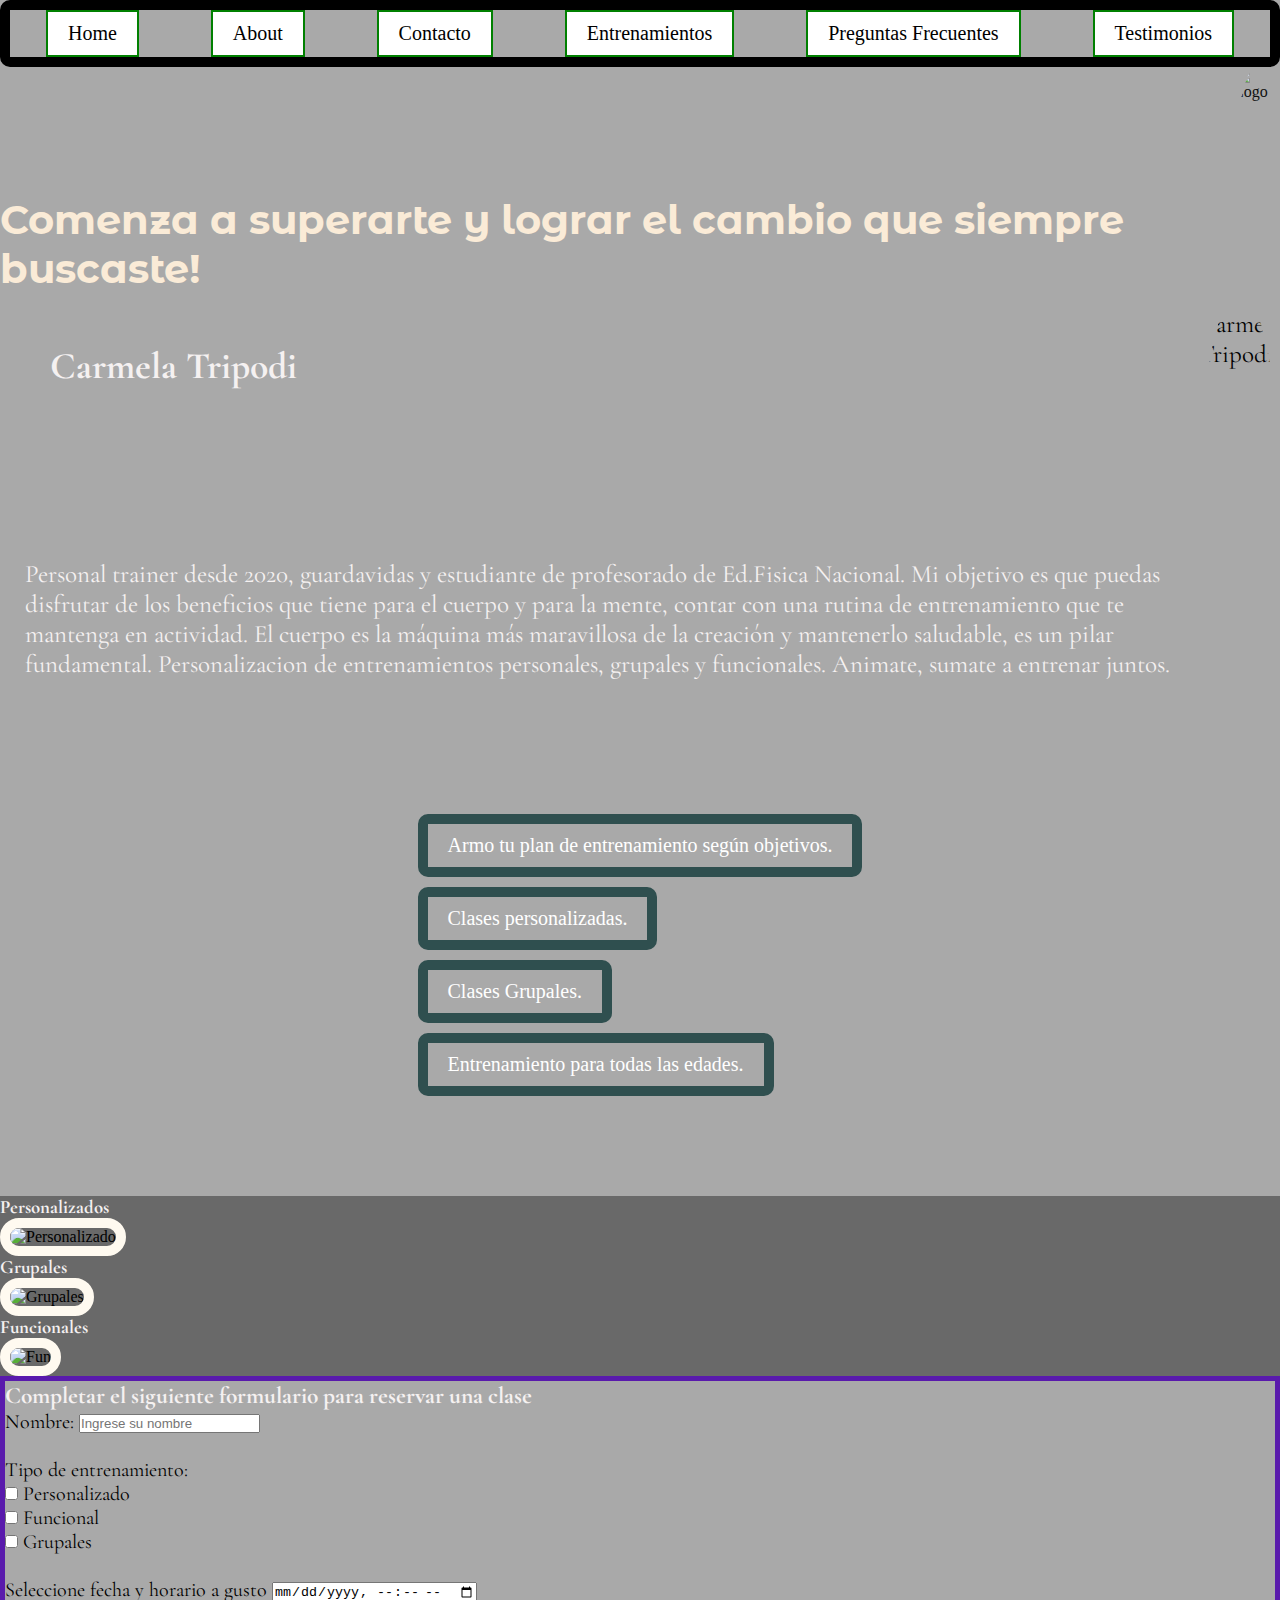
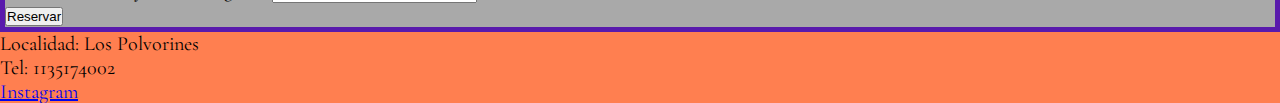
==== index.html @ 0797bf79 "Se agregan imagenes de fondo en las distintas secciones" ====
<!DOCTYPE html>
<html lang="en">
<head>
    <meta charset="UTF-8">
    <meta http-equiv="X-UA-Compatible" content="IE=edge">
    <meta name="viewport" content="width=device-width, initial-scale=1.0">
    <title>CarFitness</title>
    <link rel="stylesheet" href="Styles/style.css">
    <link rel="preconnect" href="https://fonts.googleapis.com">
    <link rel="preconnect" href="https://fonts.gstatic.com" crossorigin>
    <link href="https://fonts.googleapis.com/css2?family=Cormorant+Garamond:wght@600&family=Montserrat+Alternates:ital,wght@1,100&display=swap" rel="stylesheet">
</head>
<body>
    
    <nav class="navbar">
        <ul class ="elementosNav"> 
            <li>
                <a href="#home">Home</a>
            </li>
            <li>
                <a href="#about">About</a>

            </li>
            <li>
                <a href="#contacto">Contacto</a>
            </li>
            <li>
                <a href="#rutinas">Entrenamientos</a>
            </li>
            <li>
                <a href="#preguntas">Preguntas Frecuentes</a>
            </li>
            <li>
                <a href="#testimonios">Testimonios</a>
            </li>
        </ul>
    </nav>

    <div class="titulo">
        <h1>Comenza a superarte y lograr el cambio que siempre buscaste!</h1>
        <img src="Images/Logo.png" alt="Logo" id="logo">
    
    </div>


    <div class="hero">
        <div id="about">
            <h2>Carmela Tripodi</h2> 
        
            <p>Personal trainer desde 2020, guardavidas y estudiante de profesorado de Ed.Fisica Nacional. Mi objetivo es que puedas disfrutar de los beneficios que tiene para el cuerpo y para la mente, contar 
                con una rutina de entrenamiento que te mantenga en actividad. El cuerpo es la máquina más maravillosa de la creación y
                mantenerlo saludable, es un pilar fundamental. Personalizacion de entrenamientos personales, grupales y funcionales.
                Animate, sumate a entrenar juntos.</p>
        </div>
        <img id="perfil" src="Images/About.png" alt="Carmela Tripodi">
        
    </div>
    
    <div id="propuestas"> 

        <ul class="propuesta">
            <li>
                <a class="propuesta" href="#">Armo tu plan de entrenamiento según objetivos.</a>
            </li> 
            <li>
                <a class="propuesta" href="#">Clases personalizadas.</a>
            </li>
            <li>
                <a class="propuesta"href="#">Clases Grupales.</a>
            </li>
            <li>
                <a class="propuesta" href="#">Entrenamiento para todas las edades.</a>
            </li>
        </ul>

     </div>


    <div id="rutinas">
        

        <div class="entrenamientos personalizado">
            <h3>Personalizados</h3>
            <img  class="foto" src="Images/Personalizado.png" alt="Personalizado">
        </div>

        <div class="entrenamientos grupal">
             <h3>Grupales</h3>
             <img class="foto" src="Images/Grupales.png" alt="Grupales">
        </div>

        <div class="entrenamientos funcional">
            <h3>Funcionales</h3>
            <img class="foto" src="Images/Funcional.png" alt="Fun">
        </div>
    </div>
    
    <div id=formulario>
        <h3>Completar el siguiente formulario para reservar una clase</h3>
        
        <form>
        
            <label>Nombre:</label>
            <input type="text" placeholder="Ingrese su nombre">
            <br>
            <br>
        
            <label>Tipo de entrenamiento:</label>
            <br>
            <input type="checkbox">
            <label>Personalizado</label>
            <br>
            <input type="checkbox">
            <label>Funcional</label>
            <br>    
            <input type="checkbox">
            <label>Grupales</label>
            <br>
            <br>
        
            <label>Seleccione fecha y horario a gusto</label>
            <input type="datetime-local" name="Fecha">
            <br>
            <button>Reservar</button>
    
        </form>
    
    </div>
    
    <footer>
        
        <div id="contacto">
            <p>Localidad: Los Polvorines</p>
            <p>Tel: 1135174002</p>
            <a href="https://www.instagram.com/cartripodi.fit/" target="blank">Instagram</a>
        </div>

    </footer>

</body>
</html>
---- Styles/style.css ----
/*
font-family: 'Cormorant Garamond', serif; Para Contenido.
font-family: 'Montserrat Alternates', sans-seri; Para Titulos.
*/

* {
    margin: 0;
    padding: 0;
}


body{
    background-color: darkgray;
}

.titulo{
    display: flex;
    flex-direction: row;
    justify-content: space-around;
    background-image: url("../Images/Fondo6.jpg");
    background-position: center;
    background-size: cover;
}

.titulo h1{
    font-family: 'Montserrat Alternates', sans-seri;
    font-size: 40px;
    padding-top: 10%;
    color: antiquewhite;
}
#logo{
    border-radius: 100%;
    opacity: 0.9;
}
h1{
    color: indigo;
    font-family: 'Montserrat Alternates', sans-seri; 
    
}

h2{
    color: rgb(245, 241, 241);
    font-family: 'Cormorant Garamond', serif;
    
}

h3{
    color: rgb(245, 241, 241);
    font-family: 'Cormorant Garamond', serif;
}

li{
    list-style: none;
}

li a{
    text-decoration: none;
    font-size: 20px;
}


.hero{
    display: flex;
    flex-direction: row;
    justify-content: space-around;
    background-image: url("../Images/Fondo2.jpg");
    background-position: center;
    background-size: cover;
    font-family: 'Cormorant Garamond', serif;
    font-size: 25px;
}

#about h2{
    color: rgb(245, 241, 241);
    font-family: 'Cormorant Garamond', serif;
    border: 0px;
    margin:50px;
}

#about p{
    color: rgb(245, 241, 241);
    font-family: 'Cormorant Garamond', serif;
    margin: 25px;
    padding-top:10% ;
}

#perfil{
    border-radius: 50%;
}

#propuestas{
    padding-top: 100px;
    padding-bottom: 100px;
    display:flex;
    flex-direction: column;
    align-items: center;
    background-image: url("../Images/Sogas1.jpg");
    background-position: center;
    background-size: cover;
   
}

a.propuesta:link, a.propuesta:visited{
    color: white;
    border: 10px solid darkslategrey;
    border-radius: 10px;
    margin-top: 10px;
    padding: 10px 20px;
    text-align: center;
    text-decoration: none;
    display: inline-block;
    cursor:pointer
}

a.propuesta:hover, a.propuesta:active{
    background-color: rgba(0, 0, 0, 0.459);
    color: white;
    cursor:pointer
}

#rutinas{
    background-color: dimgrey;
}

.foto{
    border:10px solid floralwhite ;
    border-radius: 50px;
}

#formulario{
    font-family: 'Cormorant Garamond', serif;
    font-size: 20px;
    border: 5px solid rgb(89, 26, 172);
    border-radius: 0%;
}

footer{
    font-family: 'Cormorant Garamond', serif;
    font-size: 20px;
    background-color: coral;
}

.navbar{
    border: 10px solid black;
    border-radius: 10px
}

.elementosNav{
    display: flex;
    justify-content: space-around;
}

.elementosNav a:link, a:visited{
    background-color: white;
    color: black;
    border: 2px solid green;
    padding: 10px 20px;
    text-align: center;
    text-decoration: none;
    display: inline-block;
    cursor:pointer
}

.elementosNav a:hover, a:active{
    background-color: green;
    color: white;
    cursor:pointer
}

input[type=text]:focus{
    background-color: lightblue;
}
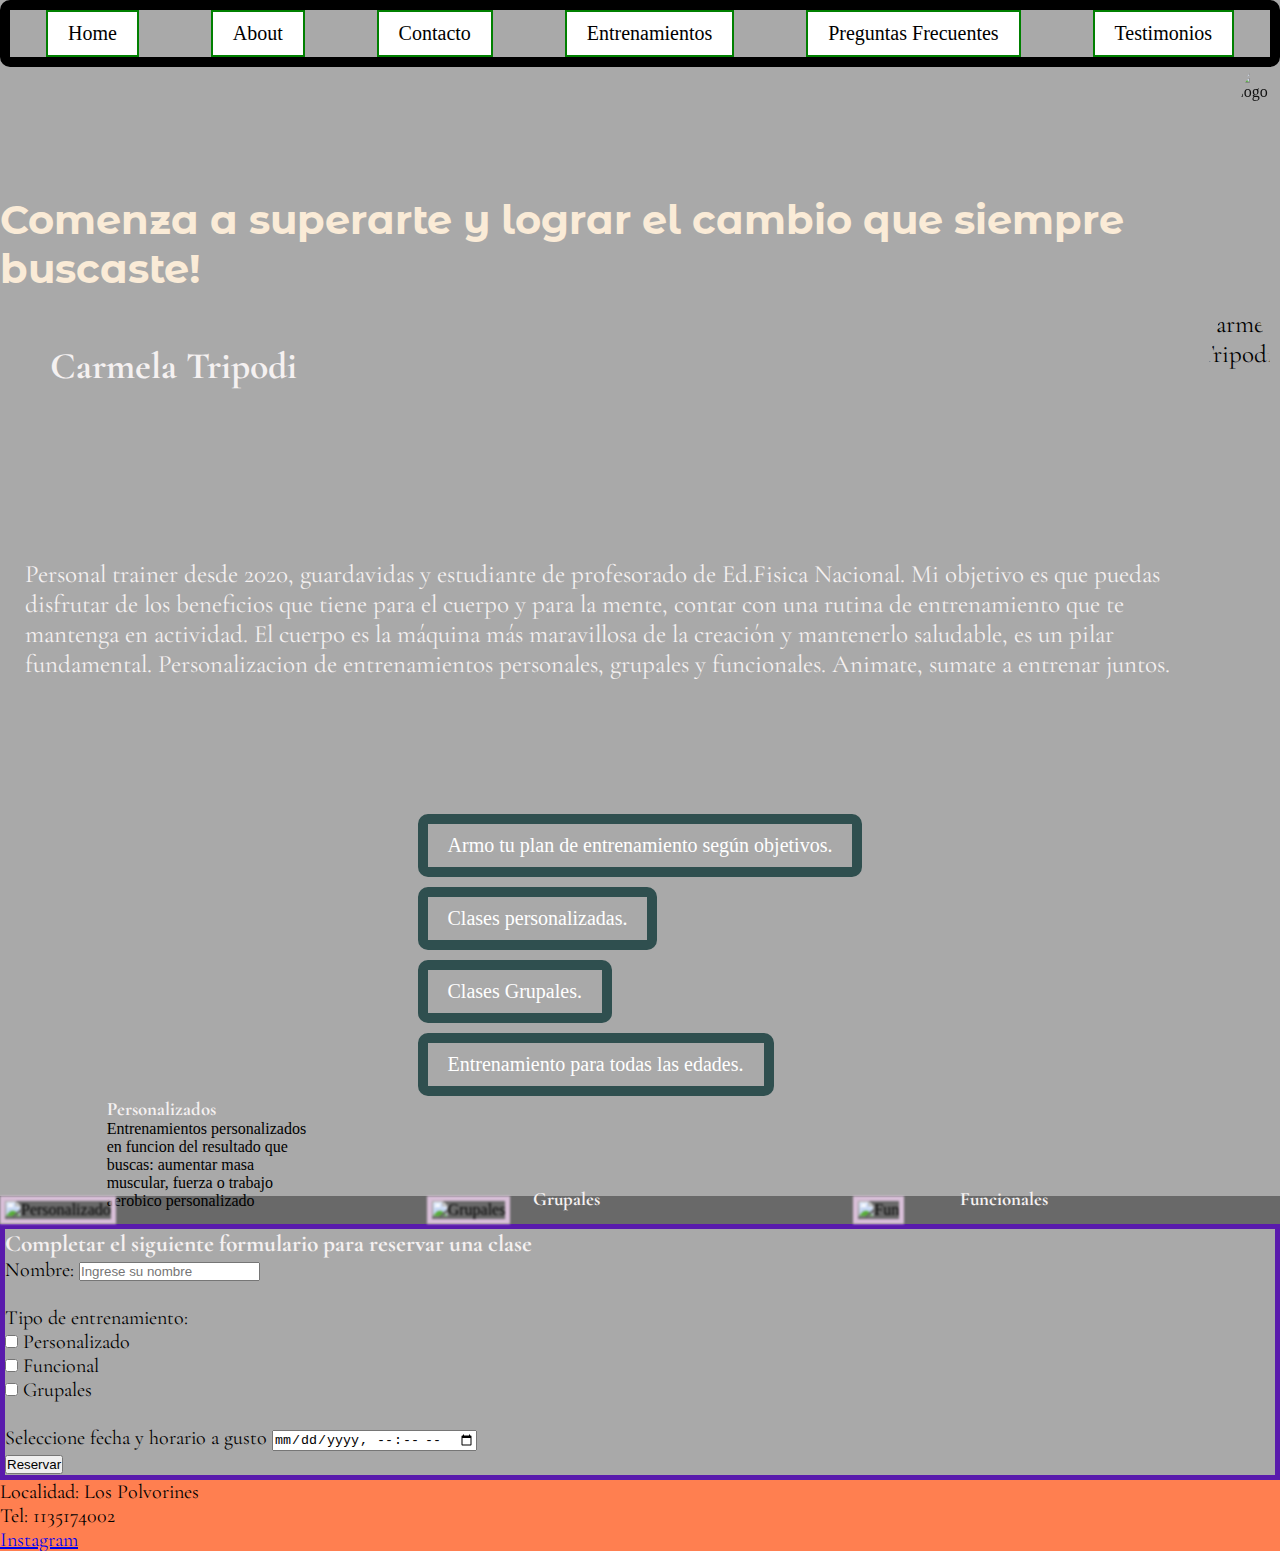
==== commit 8e3fbfc4: "Se modifican las imagenes de rutinas para poder colocar imagenes sobre el mismo" ====
--- a/index.html
+++ b/index.html
@@ -77,21 +77,31 @@
 
 
     <div id="rutinas">
-        
+        <div class="padre-rutinas">
 
-        <div class="entrenamientos personalizado">
-            <h3>Personalizados</h3>
-            <img  class="foto" src="Images/Personalizado.png" alt="Personalizado">
-        </div>
+            <div class="rutina-hija">
+                <div class="contenido">
+                    <h3>Personalizados</h3>
+                    <p>Entrenamientos personalizados en funcion del resultado que buscas: aumentar masa muscular,
+                    fuerza o trabajo aerobico personalizado</p>
+                </div> 
+                <img src="Images/Personalizado.png" alt="Personalizado">
+            </div>
+            
+            <div class="rutina-hija">
+                <div class="contenido">
+                    <h3>Grupales</h3>
+                </div>
+                    <img src="Images/Grupales.png" alt="Grupales">
+            </div>
+            
+            <div class="rutina-hija">
+                <div class="contenido">
+                    <h3>Funcionales</h3>
+                </div>
+                <img src="Images/Funcional.png" alt="Fun">
+            </div>
 
-        <div class="entrenamientos grupal">
-             <h3>Grupales</h3>
-             <img class="foto" src="Images/Grupales.png" alt="Grupales">
-        </div>
-
-        <div class="entrenamientos funcional">
-            <h3>Funcionales</h3>
-            <img class="foto" src="Images/Funcional.png" alt="Fun">
         </div>
     </div>
     
--- a/Styles/style.css
+++ b/Styles/style.css
@@ -120,6 +120,39 @@
 
 #rutinas{
     background-color: dimgrey;
+    padding: 0%;
+   
+}
+
+.padre-rutinas{
+    display: flex;
+    flex-direction: row;
+    justify-content: flex-start;
+    width: 100%;
+}
+
+.rutina-hija{
+    align-items: center;
+    position: relative;
+    margin-left: 0%;
+    margin-right: 0%;
+    width: 35%;
+  
+}
+
+
+.rutina-hija img{
+    border: 5px solid thistle;
+    width: 100%;
+    height: 100%;
+    filter: blur(1px);    
+}
+
+.rutina-hija .contenido{
+    position: absolute;
+    bottom:50%;
+    left: 25%;
+    right: 25%;
 }
 
 .foto{
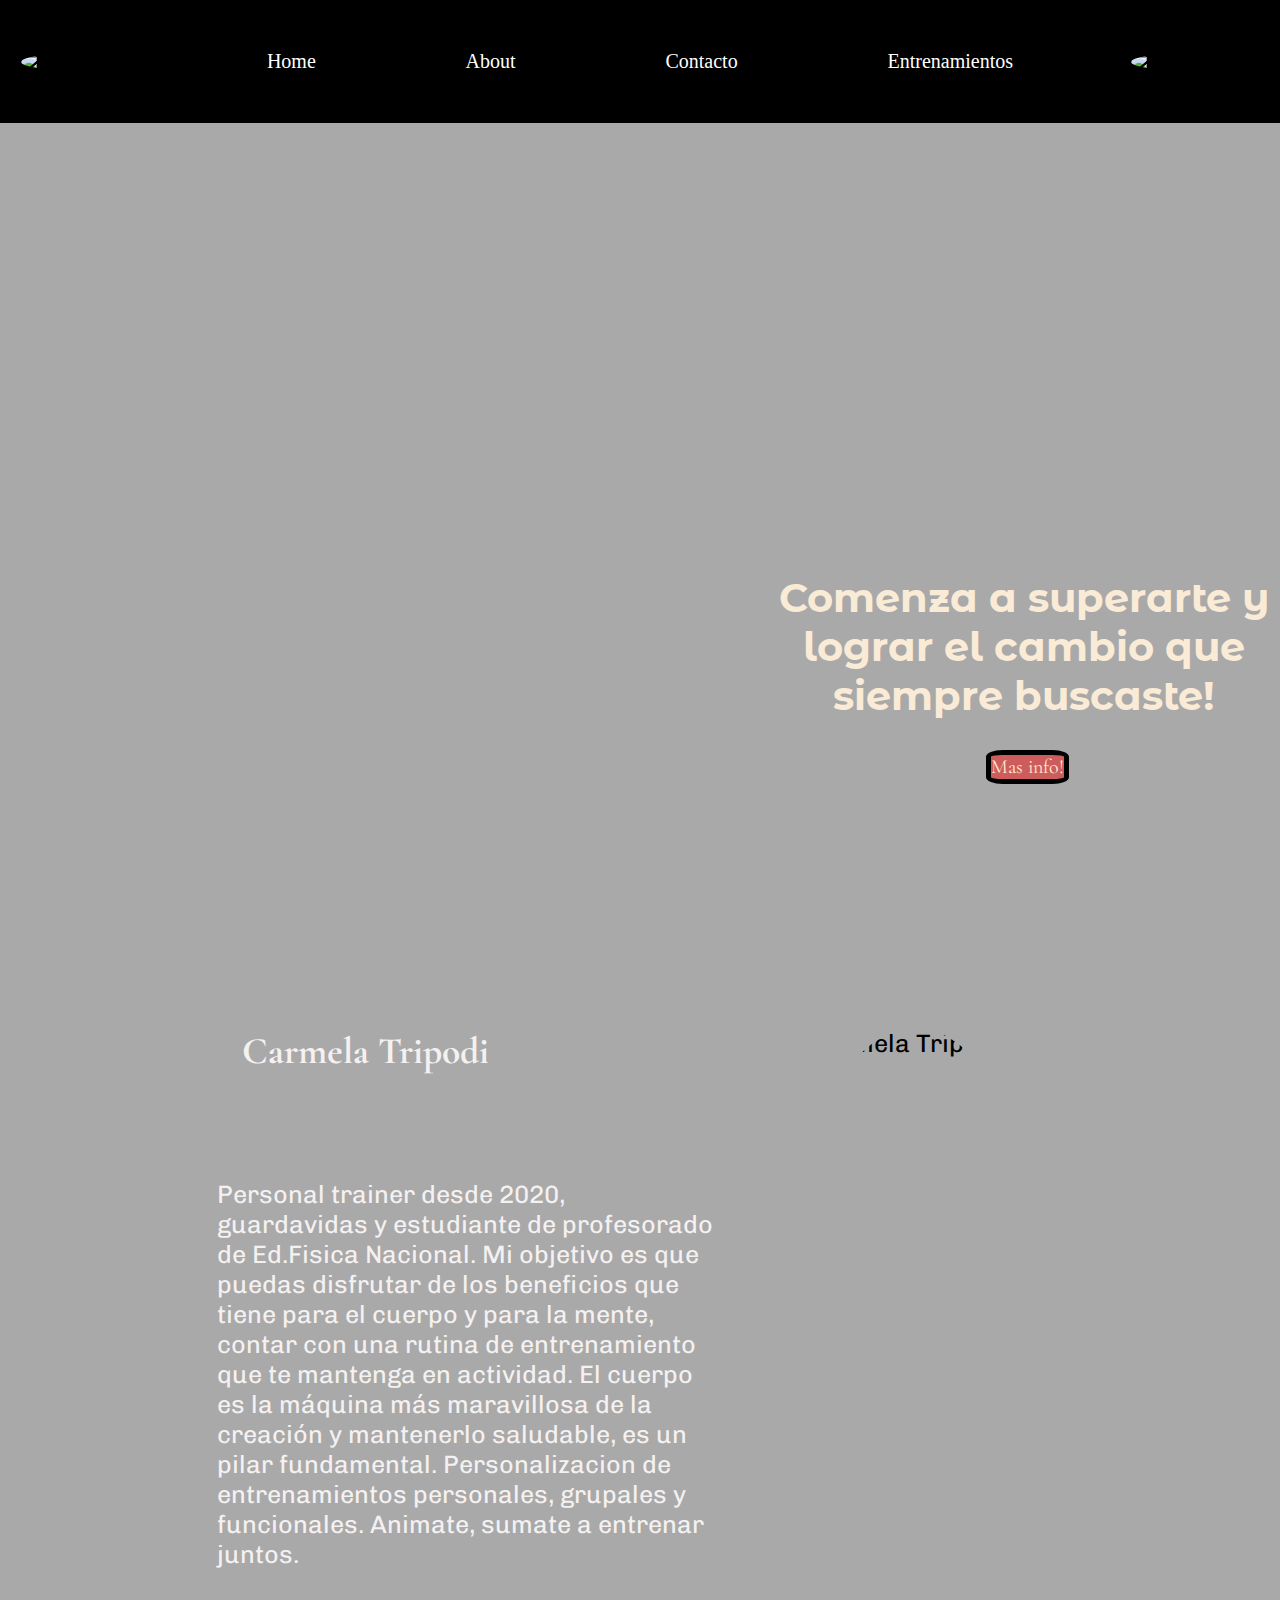
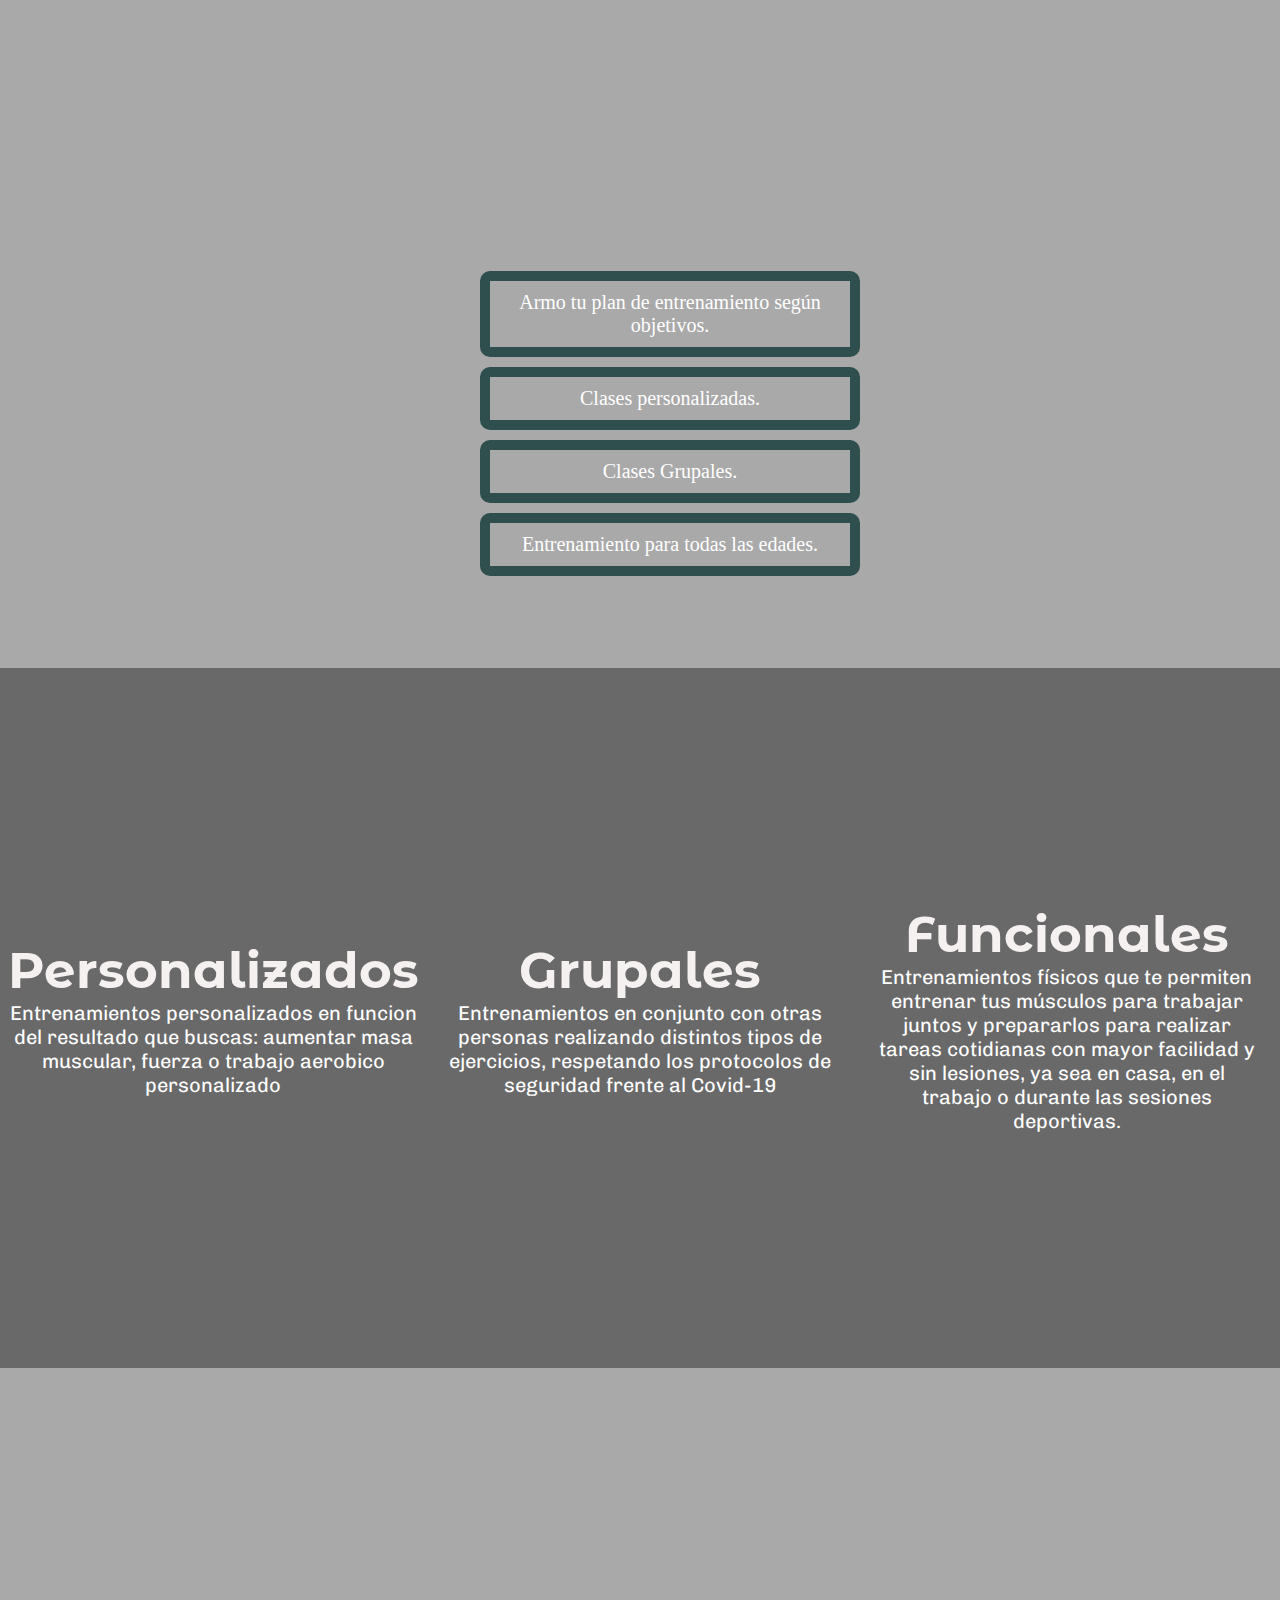
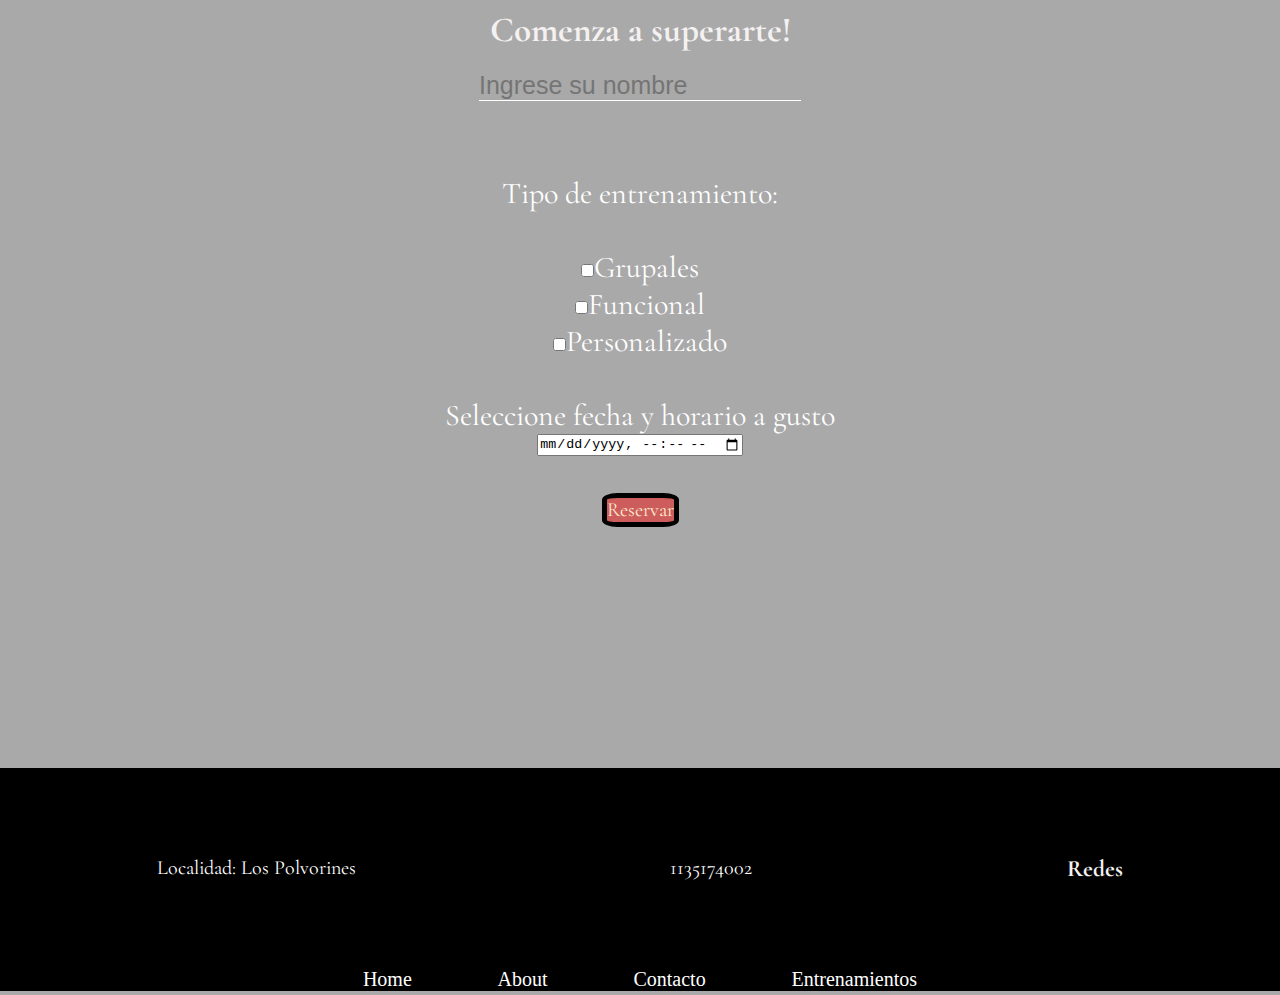
==== commit 972ca5f5: "Se modifican las imagenes de fondo de varias secciones y la navbar agregando tambien las media quary" ====
--- a/index.html
+++ b/index.html
@@ -9,37 +9,44 @@
     <link rel="preconnect" href="https://fonts.googleapis.com">
     <link rel="preconnect" href="https://fonts.gstatic.com" crossorigin>
     <link href="https://fonts.googleapis.com/css2?family=Cormorant+Garamond:wght@600&family=Montserrat+Alternates:ital,wght@1,100&display=swap" rel="stylesheet">
+    <link rel="stylesheet" href="https://cdnjs.cloudflare.com/ajax/libs/font-awesome/5.15.3/css/all.min.css" integrity="sha512-iBBXm8fW90+nuLcSKlbmrPcLa0OT92xO1BIsZ+ywDWZCvqsWgccV3gFoRBv0z+8dLJgyAHIhR35VZc2oM/gI1w==" crossorigin="anonymous" referrerpolicy="no-referrer" />
+    <link rel="preconnect" href="https://fonts.googleapis.com">
+    <link rel="preconnect" href="https://fonts.gstatic.com" crossorigin>
+    <link href="https://fonts.googleapis.com/css2?family=Chivo&display=swap" rel="stylesheet">
 </head>
 <body>
-    
-    <nav class="navbar">
-        <ul class ="elementosNav"> 
-            <li>
-                <a href="#home">Home</a>
-            </li>
-            <li>
-                <a href="#about">About</a>
-
-            </li>
-            <li>
-                <a href="#contacto">Contacto</a>
-            </li>
-            <li>
-                <a href="#rutinas">Entrenamientos</a>
-            </li>
-            <li>
-                <a href="#preguntas">Preguntas Frecuentes</a>
-            </li>
-            <li>
-                <a href="#testimonios">Testimonios</a>
-            </li>
-        </ul>
-    </nav>
-
     <div class="titulo">
-        <h1>Comenza a superarte y lograr el cambio que siempre buscaste!</h1>
-        <img src="Images/Logo.png" alt="Logo" id="logo">
-    
+        <div class="logo">
+            <nav class="navbar">
+                <img id="logo1" src="Images/Logo1.png" alt="Logo">
+                <ul class ="elementosNav"> 
+                    <li>
+                        <a href="#home">Home</a>
+                    </li>
+                    <li>
+                        <a href="#about">About</a>
+                    </li>
+                    <li>
+                        <a href="#contacto">Contacto</a>
+                    </li>
+                    <li>
+                        <a href="#rutinas">Entrenamientos</a>
+                    </li>
+                    
+                </ul>
+                <img id="logo2" src="Images/Logo1.png" alt="Logo">
+            </nav>
+        </div>
+        
+        <div class="tituloPrincipal">
+             <div id="titulo">
+                 <h1>Comenza a superarte y lograr el cambio que siempre buscaste!</h1>
+            </div>
+                
+            <div id="botonInfo">
+                <button>Mas info!</button>
+            </div>   
+        </div>   
     </div>
 
 
@@ -56,80 +63,85 @@
         
     </div>
     
-    <div id="propuestas"> 
+    <div id="contenedor_propuestas"> 
+        <div id="propuestas"></div>
 
-        <ul class="propuesta">
-            <li>
-                <a class="propuesta" href="#">Armo tu plan de entrenamiento según objetivos.</a>
-            </li> 
-            <li>
-                <a class="propuesta" href="#">Clases personalizadas.</a>
-            </li>
-            <li>
-                <a class="propuesta"href="#">Clases Grupales.</a>
-            </li>
-            <li>
+            <ul class="propuesta">
+                <li>
+                    <a class="propuesta" href="#">Armo tu plan de entrenamiento según objetivos.</a>
+                </li> 
+                <li>
+                    <a class="propuesta" href="#">Clases personalizadas.</a>
+                </li>
+                <li>
+                    <a class="propuesta"href="#">Clases Grupales.</a>
+                </li>
+                <li>
                 <a class="propuesta" href="#">Entrenamiento para todas las edades.</a>
             </li>
         </ul>
-
+        
      </div>
 
 
     <div id="rutinas">
-        <div class="padre-rutinas">
+       
+            <div class="rutina-hija">
+                <div id="fondoPersonalizado"></div>
 
-            <div class="rutina-hija">
                 <div class="contenido">
+                    <i class="fas fa-dumbbell"></i>
                     <h3>Personalizados</h3>
                     <p>Entrenamientos personalizados en funcion del resultado que buscas: aumentar masa muscular,
                     fuerza o trabajo aerobico personalizado</p>
                 </div> 
-                <img src="Images/Personalizado.png" alt="Personalizado">
+                
             </div>
             
             <div class="rutina-hija">
+                <div id="fondoGrupal"></div>
+
                 <div class="contenido">
+                    <i class="fas fa-user-friends"></i>
                     <h3>Grupales</h3>
+                    <p>Entrenamientos en conjunto con otras personas realizando distintos tipos de ejercicios, respetando los protocolos de seguridad frente al Covid-19</p>
                 </div>
-                    <img src="Images/Grupales.png" alt="Grupales">
+                
             </div>
             
             <div class="rutina-hija">
+                <div id="fondoFuncional"></div>
+
                 <div class="contenido">
+                    <i class="fas fa-running"></i>
                     <h3>Funcionales</h3>
+                    <p>Entrenamientos físicos que te permiten entrenar tus músculos para trabajar juntos y prepararlos para realizar tareas cotidianas con mayor facilidad y sin lesiones, ya sea en casa, en el trabajo o durante las sesiones deportivas.</p>
                 </div>
-                <img src="Images/Funcional.png" alt="Fun">
+                
             </div>
 
-        </div>
+        
     </div>
     
     <div id=formulario>
-        <h3>Completar el siguiente formulario para reservar una clase</h3>
-        
+        <div id="fondo_formulario"></div>
         <form>
-        
-            <label>Nombre:</label>
+            <h3>Comenza a superarte!</h3>
             <input type="text" placeholder="Ingrese su nombre">
             <br>
             <br>
-        
             <label>Tipo de entrenamiento:</label>
             <br>
-            <input type="checkbox">
-            <label>Personalizado</label>
+            <div class="checkBox">
+                <li><input type="checkbox"><label>Grupales</label></li>
+                <li><input type="checkbox"><label>Funcional</label></li>    
+                <li><input type="checkbox"><label>Personalizado</label></li>
+            </div>
             <br>
-            <input type="checkbox">
-            <label>Funcional</label>
-            <br>    
-            <input type="checkbox">
-            <label>Grupales</label>
-            <br>
-            <br>
-        
-            <label>Seleccione fecha y horario a gusto</label>
-            <input type="datetime-local" name="Fecha">
+            <div class="calendario">
+                <label>Seleccione fecha y horario a gusto</label>
+                <input type="datetime-local" name="Fecha">
+            </div>
             <br>
             <button>Reservar</button>
     
@@ -141,11 +153,38 @@
         
         <div id="contacto">
             <p>Localidad: Los Polvorines</p>
-            <p>Tel: 1135174002</p>
-            <a href="https://www.instagram.com/cartripodi.fit/" target="blank">Instagram</a>
+            <div class="whatsapp">
+                <i class="fab fa-whatsapp"></i>
+                <p>1135174002</p>
+            </div>
+            <div class="redes">
+                <h3>Redes</h3>
+                <a href="https://www.instagram.com/cartripodi.fit/" target="blank"><i class="fab fa-instagram"></i></a>
+            </div>
         </div>
 
     </footer>
 
+    <div class="logo2">
+        <nav class="navbarbottom">
+            <i class="fas fa-dumbbell"></i>
+            <ul class ="elementosNavBottom"> 
+                <li>
+                    <a href="#home">Home</a>
+                </li>
+                <li>
+                    <a href="#about">About</a>
+                </li>
+                <li>
+                    <a href="#contacto">Contacto</a>
+                </li>
+                <li>
+                    <a href="#rutinas">Entrenamientos</a>
+                </li>
+               
+            </ul>
+            <i class="fas fa-dumbbell"></i>
+        </nav>
+    </div>
 </body>
 </html>--- a/Styles/style.css
+++ b/Styles/style.css
@@ -1,6 +1,7 @@
 /*
 font-family: 'Cormorant Garamond', serif; Para Contenido.
 font-family: 'Montserrat Alternates', sans-seri; Para Titulos.
+font-family: 'Chivo', sans-serif;
 */
 
 * {
@@ -15,28 +16,72 @@
 
 .titulo{
     display: flex;
-    flex-direction: row;
-    justify-content: space-around;
-    background-image: url("../Images/Fondo6.jpg");
-    background-position: center;
-    background-size: cover;
-}
-
-.titulo h1{
+    flex-direction: column;
+    align-content: space-around;
+    background-image: url("../Images/Fuerza2.png");
+    background-position: center;
+    background-size: cover;
+    padding: 0;
+    width: 100%;
+}
+
+.tituloPrincipal{
+    width: 100%;
+    display: flex;
+    flex-direction: column;
+    align-items:flex-end;
+    margin-bottom: 100px;
+}
+
+
+#titulo{
+    margin-bottom:30px;
+    text-align: end;
     font-family: 'Montserrat Alternates', sans-seri;
-    font-size: 40px;
-    padding-top: 10%;
+    font-size: 20px;
+    text-align: center;
     color: antiquewhite;
-}
-#logo{
+    width: 40%;
+}
+
+#botonInfo{
+    width: 23%;
+    margin-bottom: 30px;
+}
+
+#botonInfo button{
+    font-family: 'Cormorant Garamond', serif;
+    font-size: 20px;
+    background-color: indianred;
+    color: blanchedalmond;
+    border: 5px solid black;
+    border-radius: 20%;
+}
+#botonInfo button:hover{
+    transition:0.4s ;
+    background-color: grey;
+    border-color: indianred;
+    color:honeydew;
+}
+#logo1{
+    width: 10%;
     border-radius: 100%;
-    opacity: 0.9;
-}
-h1{
-    color: indigo;
-    font-family: 'Montserrat Alternates', sans-seri; 
-    
-}
+}
+
+#logo2{
+    width: 10%;
+    border-radius: 100%;
+}
+.logo{
+    display: flex;
+    flex-direction: row;
+    justify-content: center;
+    width: 100%;
+    background-color: black;
+    margin-bottom: 450px;
+    
+}
+
 
 h2{
     color: rgb(245, 241, 241);
@@ -55,7 +100,9 @@
 
 li a{
     text-decoration: none;
+    color:white;
     font-size: 20px;
+    padding: 5px;
 }
 
 
@@ -63,10 +110,11 @@
     display: flex;
     flex-direction: row;
     justify-content: space-around;
-    background-image: url("../Images/Fondo2.jpg");
-    background-position: center;
-    background-size: cover;
-    font-family: 'Cormorant Garamond', serif;
+    padding: 5% 15%;
+    background-image: url("../Images/FondoHero3.jpg");
+    background-position: center;
+    background-size: cover;
+    font-family: 'Chivo', sans-serif;
     font-size: 25px;
 }
 
@@ -77,29 +125,76 @@
     margin:50px;
 }
 
+#about h2:hover{
+    transition: 2s;
+    transition-timing-function: ease-out;
+    transform: scale(1.3);
+}
+
 #about p{
     color: rgb(245, 241, 241);
-    font-family: 'Cormorant Garamond', serif;
+    font-family: 'Chivo', sans-serif;
     margin: 25px;
     padding-top:10% ;
-}
+    height: 500px;
+    width: 500px;
+}
+
+#about p:hover{
+    transition: 2s;
+    transition-timing-function: ease-out;
+    transform: scale(1.1);
+}
+
 
 #perfil{
+    width: 500px;
+    height: 500px;
+    margin:50px; 
     border-radius: 50%;
 }
 
+#perfil:hover{
+    transition:2s;
+    transition-timing-function: ease-out;
+    transform: scale(1.1);
+    -webkit-box-shadow: 0px 9px 37px 23px #000000; 
+    box-shadow: 0px 9px 37px 23px #000000;
+}
+
+#contenedor_propuestas{
+    height:500px;
+    display:flex;
+    flex-direction: column;
+    justify-content: center;
+    align-items: center;
+    position: relative;
+}
+
 #propuestas{
-    padding-top: 100px;
-    padding-bottom: 100px;
-    display:flex;
-    flex-direction: column;
-    align-items: center;
     background-image: url("../Images/Sogas1.jpg");
     background-position: center;
     background-size: cover;
-   
-}
-
+    filter: blur(2px);
+    width: 100%;
+    height: 100%;
+    position: absolute;
+    z-index: -1;
+}
+
+
+.propuesta{
+    width: 100%;
+    display: flex;
+    flex-direction: column;
+    justify-content: center;
+    align-items: center;
+}
+
+.propuesta li{
+    width: 25%;
+    border-radius: 10px solid darkslategrey;
+}
 a.propuesta:link, a.propuesta:visited{
     color: white;
     border: 10px solid darkslategrey;
@@ -119,41 +214,89 @@
 }
 
 #rutinas{
+    display: flex;
+    flex-direction: row;
+    justify-content: space-around;
     background-color: dimgrey;
     padding: 0%;
-   
-}
-
-.padre-rutinas{
-    display: flex;
-    flex-direction: row;
-    justify-content: flex-start;
-    width: 100%;
+    margin: 0%;
+    width: 100%;
+    background-image: url("../Images/Personalizado2.png");
+    background-position: center;
+    background-size: cover;
+    
+    
 }
 
 .rutina-hija{
-    align-items: center;
+    height: 500px;
+    padding: 100px 0%;
+    display: flex;
+    flex-direction: column;
+    justify-content: center;
+    align-items: center;
+    width: 30%;
     position: relative;
-    margin-left: 0%;
-    margin-right: 0%;
-    width: 35%;
+    
   
 }
-
-
-.rutina-hija img{
-    border: 5px solid thistle;
+.rutina-hija .contenido{
+    text-align: center;
+    
+}
+
+.rutina-hija i{
+    font-size: 100px;
+    color:white;
+}
+
+.rutina-hija .contenido h3{
+    font-family: 'Montserrat Alternates', sans-seri;
+    font-size: 50px;
+}
+
+.rutina-hija .contenido p{
+    font-family: 'Chivo', sans-serif;
+    font-size:20px;
+    color: white;
+    
+}
+
+#fondoPersonalizado{
+    background-image: url("../Images/Personalizado3.png");
+    background-position: center;
+    background-size: cover;
     width: 100%;
     height: 100%;
-    filter: blur(1px);    
-}
-
-.rutina-hija .contenido{
     position: absolute;
-    bottom:50%;
-    left: 25%;
-    right: 25%;
-}
+    z-index: -1;
+    filter: grayscale(0.4);
+
+    
+}
+#fondoGrupal{
+    background-image: url("../Images/Personalizado1.png");
+    background-position: center;
+    background-size: cover;
+    position: absolute;
+    z-index: -1;
+    filter: grayscale(0.4);
+    width: 100%;
+    height: 100%;
+}
+
+#fondoFuncional{
+    background-image: url("../Images/Fondo2.jpg");
+    background-position: center;
+    background-size: cover;
+    position: absolute;
+    z-index: -1;
+    filter: grayscale(0.4);
+    width: 100%;
+    height: 100%;
+}
+
+
 
 .foto{
     border:10px solid floralwhite ;
@@ -161,45 +304,250 @@
 }
 
 #formulario{
+    position: relative;
+    color: white;
+    display: flex;
+    flex-direction: column;
+    justify-content: center;    
+    align-items: center;
+    font-family: 'Cormorant Garamond', serif;
+    font-size: 30px;
+    width: 100%;
+    height: 1000px;
+    /* background-image: url("../Images/Cardio2.jpg");
+    background-position: center;
+    background-size: cover; */
+}
+#formulario h3{
+    margin-bottom: 20px;
+}
+
+#fondo_formulario{
+    background-image: url("../Images/Cardio2.jpg");
+    background-position: center;
+    background-size: cover;
+    filter: blur(1px) grayscale(0.8);
+    position: absolute;
+    z-index: -1;
+    width: 100%;
+    height: 100%;
+}
+
+form{
+    display: flex;
+    flex-direction: column;
+    justify-content: center;
+    align-items: center;
+    width: 100%;
+    
+}
+
+
+input[type=text]{
+    
+    background-color: transparent;
+    border: 0;
+    border-bottom: 1px solid white;
+    outline: none;
+    color: white;
+    font-size: 25px;
+}
+
+.checkBox{
+    display: flex;
+    flex-direction: column;
+    justify-content: center;
+    align-content: center;
+    align-items: center;
+    width: 100%;
+    
+}
+
+form button{
     font-family: 'Cormorant Garamond', serif;
     font-size: 20px;
-    border: 5px solid rgb(89, 26, 172);
-    border-radius: 0%;
-}
-
-footer{
+    background-color: indianred;
+    color: blanchedalmond;
+    border: 5px solid black;
+    border-radius: 20%;
+}
+form button:hover{
+    transition:0.4s ;
+    background-color: grey;
+    border-color: indianred;
+    color:honeydew;
+}
+
+.calendario{
+    display: flex;
+    flex-direction: column;
+    align-items: center;
+    
+}
+
+#contacto{
+    display: flex;
+    flex-direction: row;
+    justify-content: space-around;
+    align-items: center;
     font-family: 'Cormorant Garamond', serif;
     font-size: 20px;
-    background-color: coral;
-}
-
+    color: white;
+    background-color: black;
+    height: 200px;
+    width: 100%;
+}
+
+#contacto a{
+    text-decoration: none;
+    color: white;
+}
+.logo2{
+    display: flex;
+    flex-direction: row;
+    justify-content: center;
+    width: 100%;
+    background-color: black;
+}
+
+.navbarbottom{
+    display: flex;
+    justify-content: space-around;
+    width: 100%;
+    
+}
+.elementosNavBottom{
+    display: flex;
+    flex-direction: row;
+    justify-content:space-around;
+    width: 50%;
+    
+}
+.elementosNavBottom a:hover{
+    color: white;
+    cursor:pointer;
+    border-bottom: 2px solid white;
+    transition: 500ms;
+    transition-timing-function: ease-out;
+    font-size: 25px;
+    transform: scaleZ(1.2)
+   
+}
+.navbarbottom i{
+    font-size: 50px;
+    color: white;
+}
+
+.redes i{
+    font-size: 40px;
+    color: white;
+    
+}
+
+.whatsapp i{
+    font-size: 40px;
+    color: white;
+}
 .navbar{
-    border: 10px solid black;
-    border-radius: 10px
-}
-
-.elementosNav{
-    display: flex;
+    display: flex;
+    flex-direction: row;
     justify-content: space-around;
-}
-
-.elementosNav a:link, a:visited{
-    background-color: white;
-    color: black;
-    border: 2px solid green;
-    padding: 10px 20px;
-    text-align: center;
+    align-items: center;
+    width: 100%;
+    
+}
+.navbar i{
+    font-size: 50px;
+    color: white;
+}
+
+.elementosNav {
+    display: flex;
+    flex-direction: row;
+    justify-content: space-around;
+    width: 70%;
+}
+
+.elementosNav li{
     text-decoration: none;
-    display: inline-block;
-    cursor:pointer
-}
-
-.elementosNav a:hover, a:active{
-    background-color: green;
-    color: white;
-    cursor:pointer
-}
-
-input[type=text]:focus{
-    background-color: lightblue;
-}
+    
+    margin: 50px 0;
+    transition-delay: 500ms;
+    transition-duration: 500ms;
+    
+}
+.elementosNav a{
+    text-decoration: none;
+    color:white;
+    transition: 500ms;
+    transition-timing-function: ease-out;
+}
+
+.elementosNav a:hover{
+    color: white;
+    cursor:pointer;
+    border-bottom: 2px solid white;
+    transition: 500ms;
+    transition-timing-function: ease-out;
+    font-size: 25px;
+    transform: scaleZ(1.2)
+   
+}
+
+/* Extra small devices (phones, 600px and down) */
+@media only screen and (max-width: 768px) {
+    #logo2{
+        display: none;
+    }
+    #logo1{
+        width: 50%;
+        
+    }
+    .navbar{
+        flex-direction: column;
+    }
+    
+    .hero{
+        flex-direction: column;
+        padding: 0;
+    }
+    .hero #perfil {
+        width: 100%;
+        height: 100%;
+        margin: 0;
+    }
+
+    #about p{
+        width: 100%;
+        margin: 0;
+        margin-bottom: 40px;
+        padding:10px ;
+    }
+    #rutinas{
+        flex-direction: column;
+    }
+
+    .rutina-hija{
+        width: 100%;
+    }
+    .rutina-hija img{
+        border: 0;
+    }
+
+     
+    }
+
+/* Medium devices (landscape tablets, 768px and up) */
+@media only screen and (min-width: 768px) {
+
+}
+
+/* Large devices (laptops/desktops, 992px and up) */
+@media only screen and (min-width: 992px) {
+
+}
+
+/* Extra large devices (large laptops and desktops, 1200px and up) */
+@media only screen and (min-width: 1200px) {
+
+}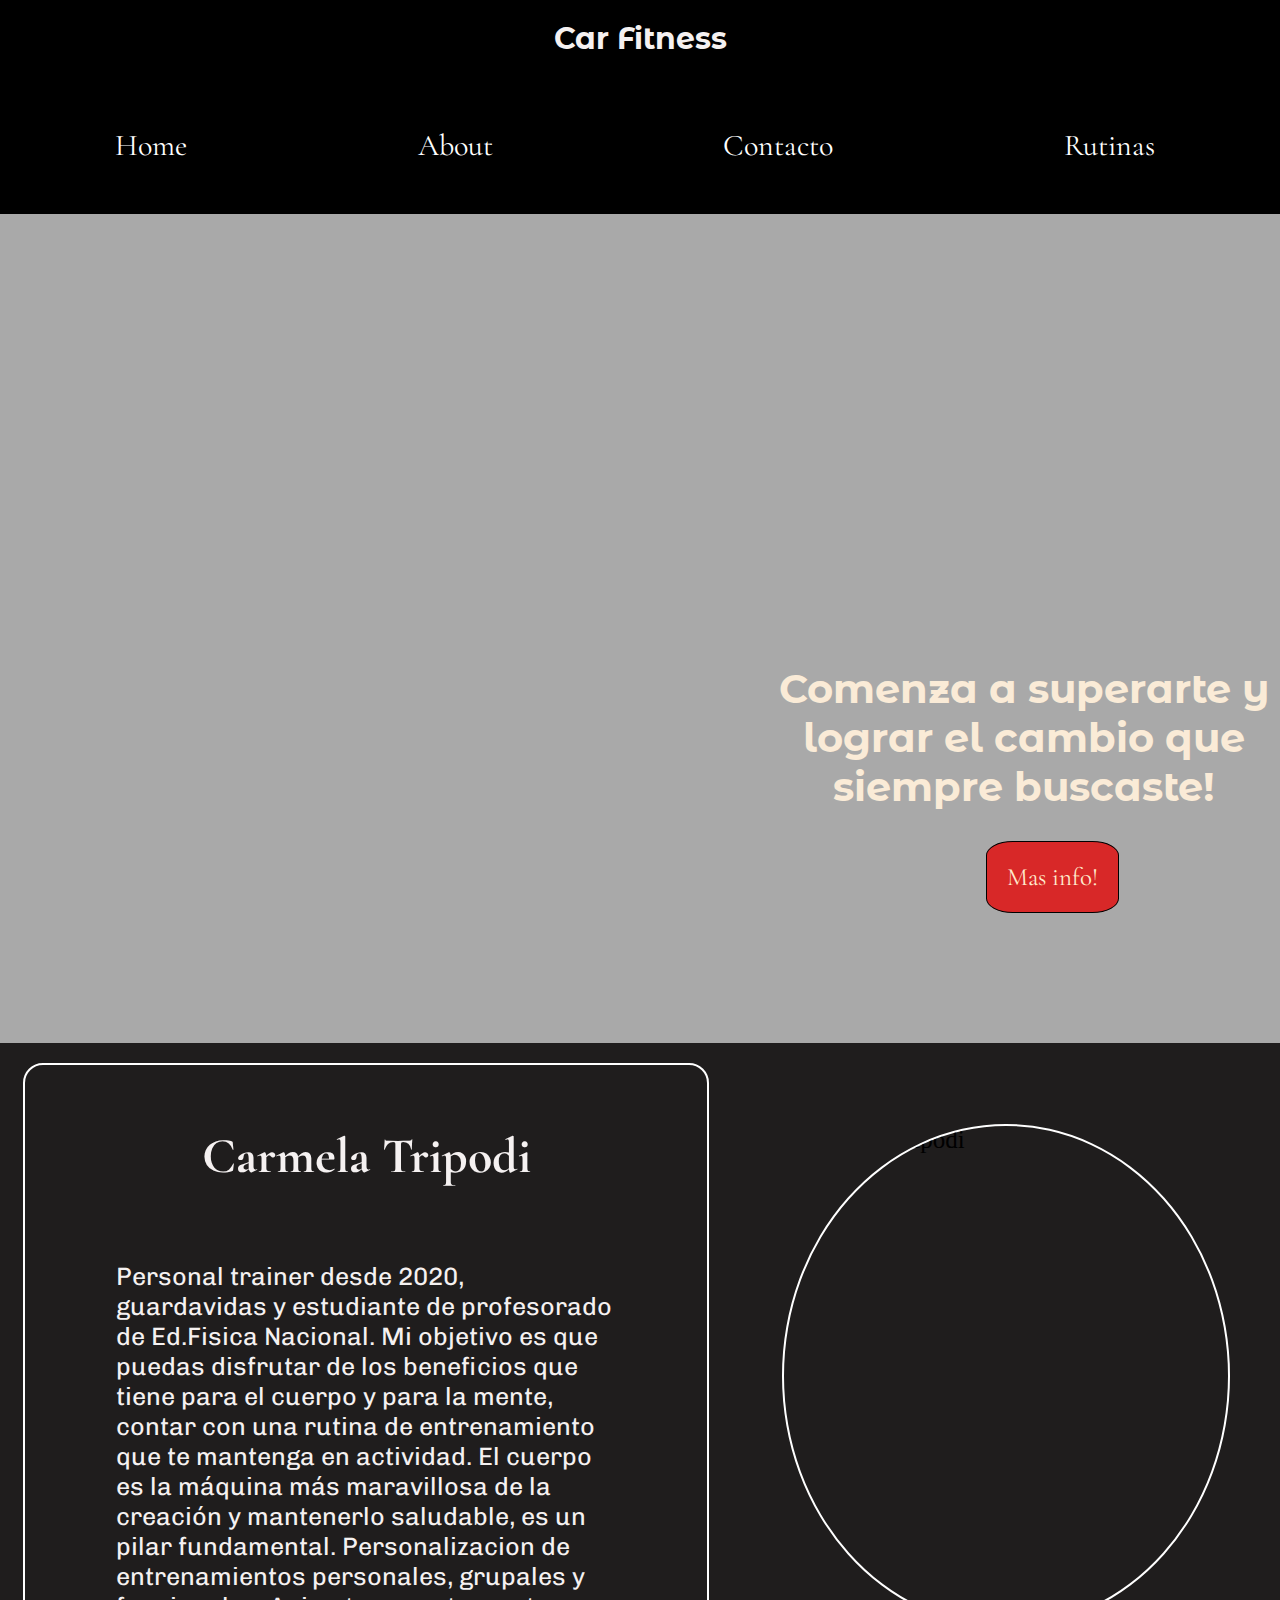
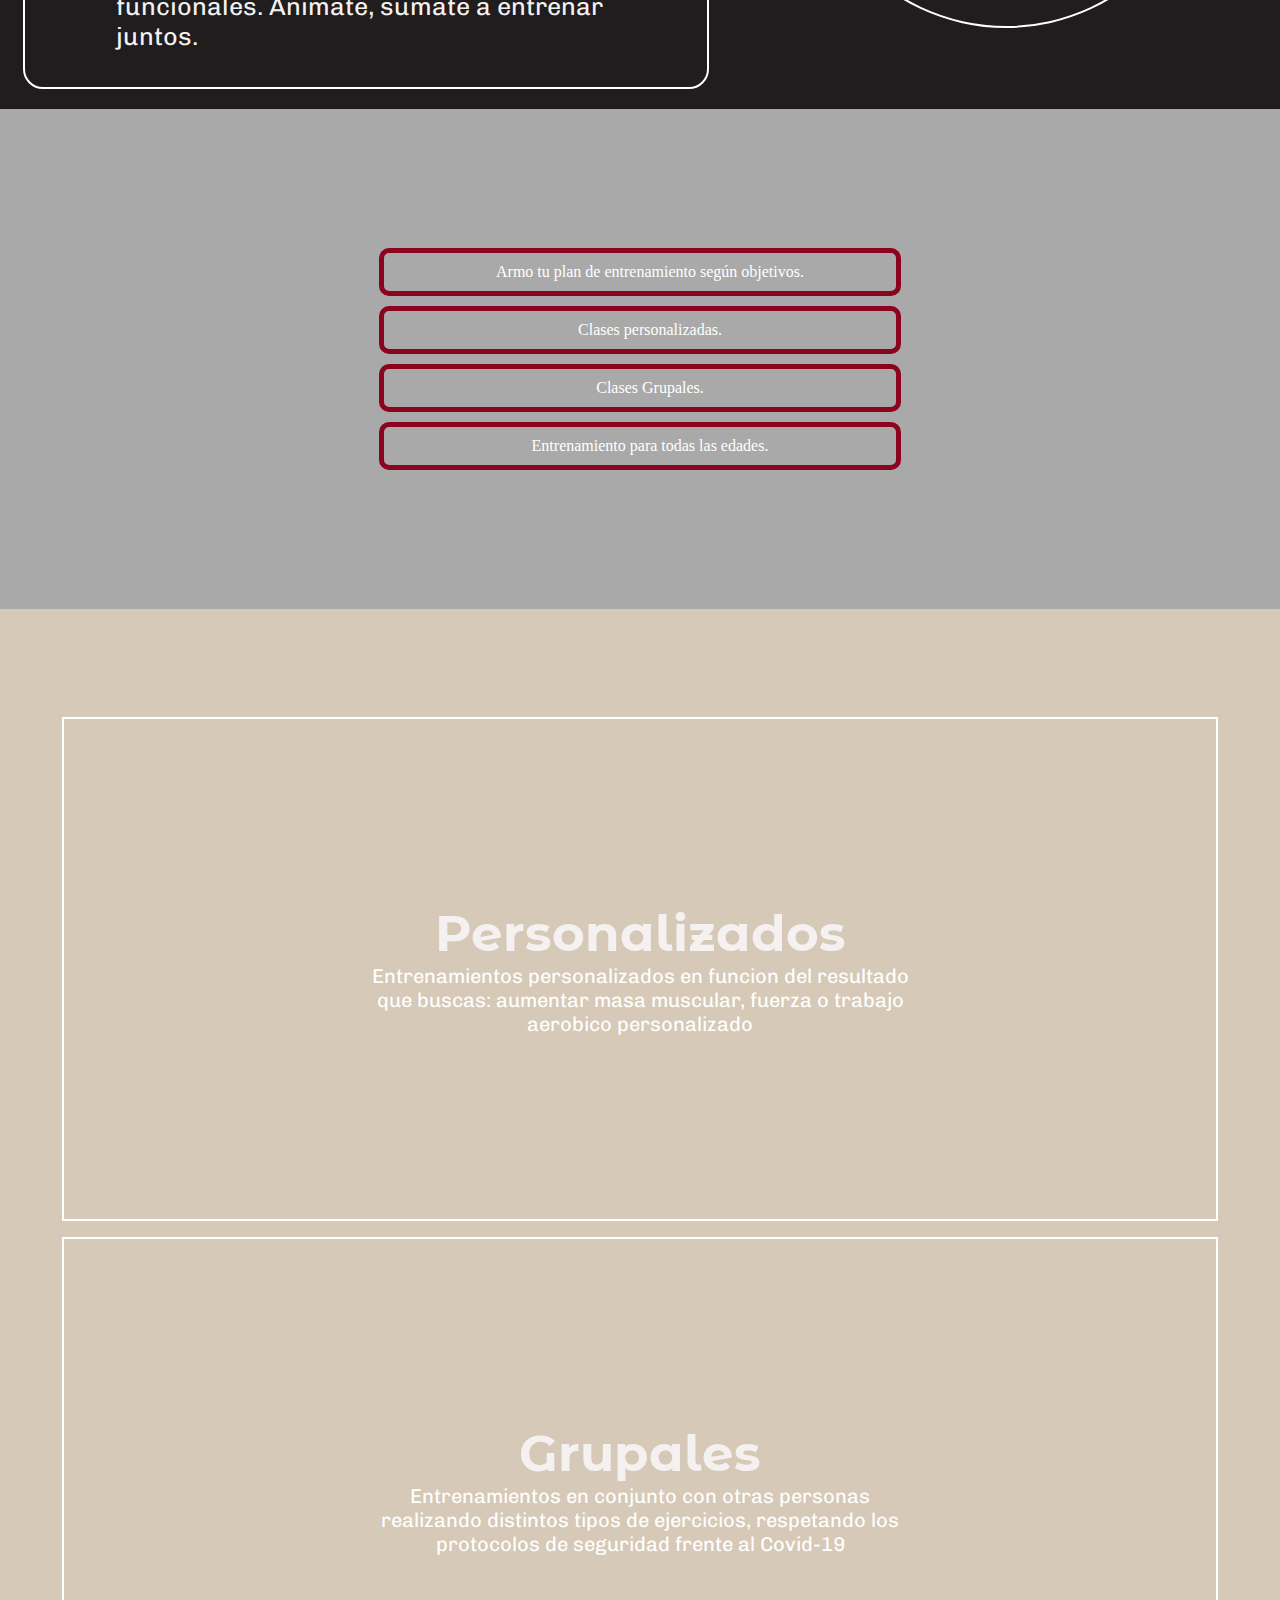
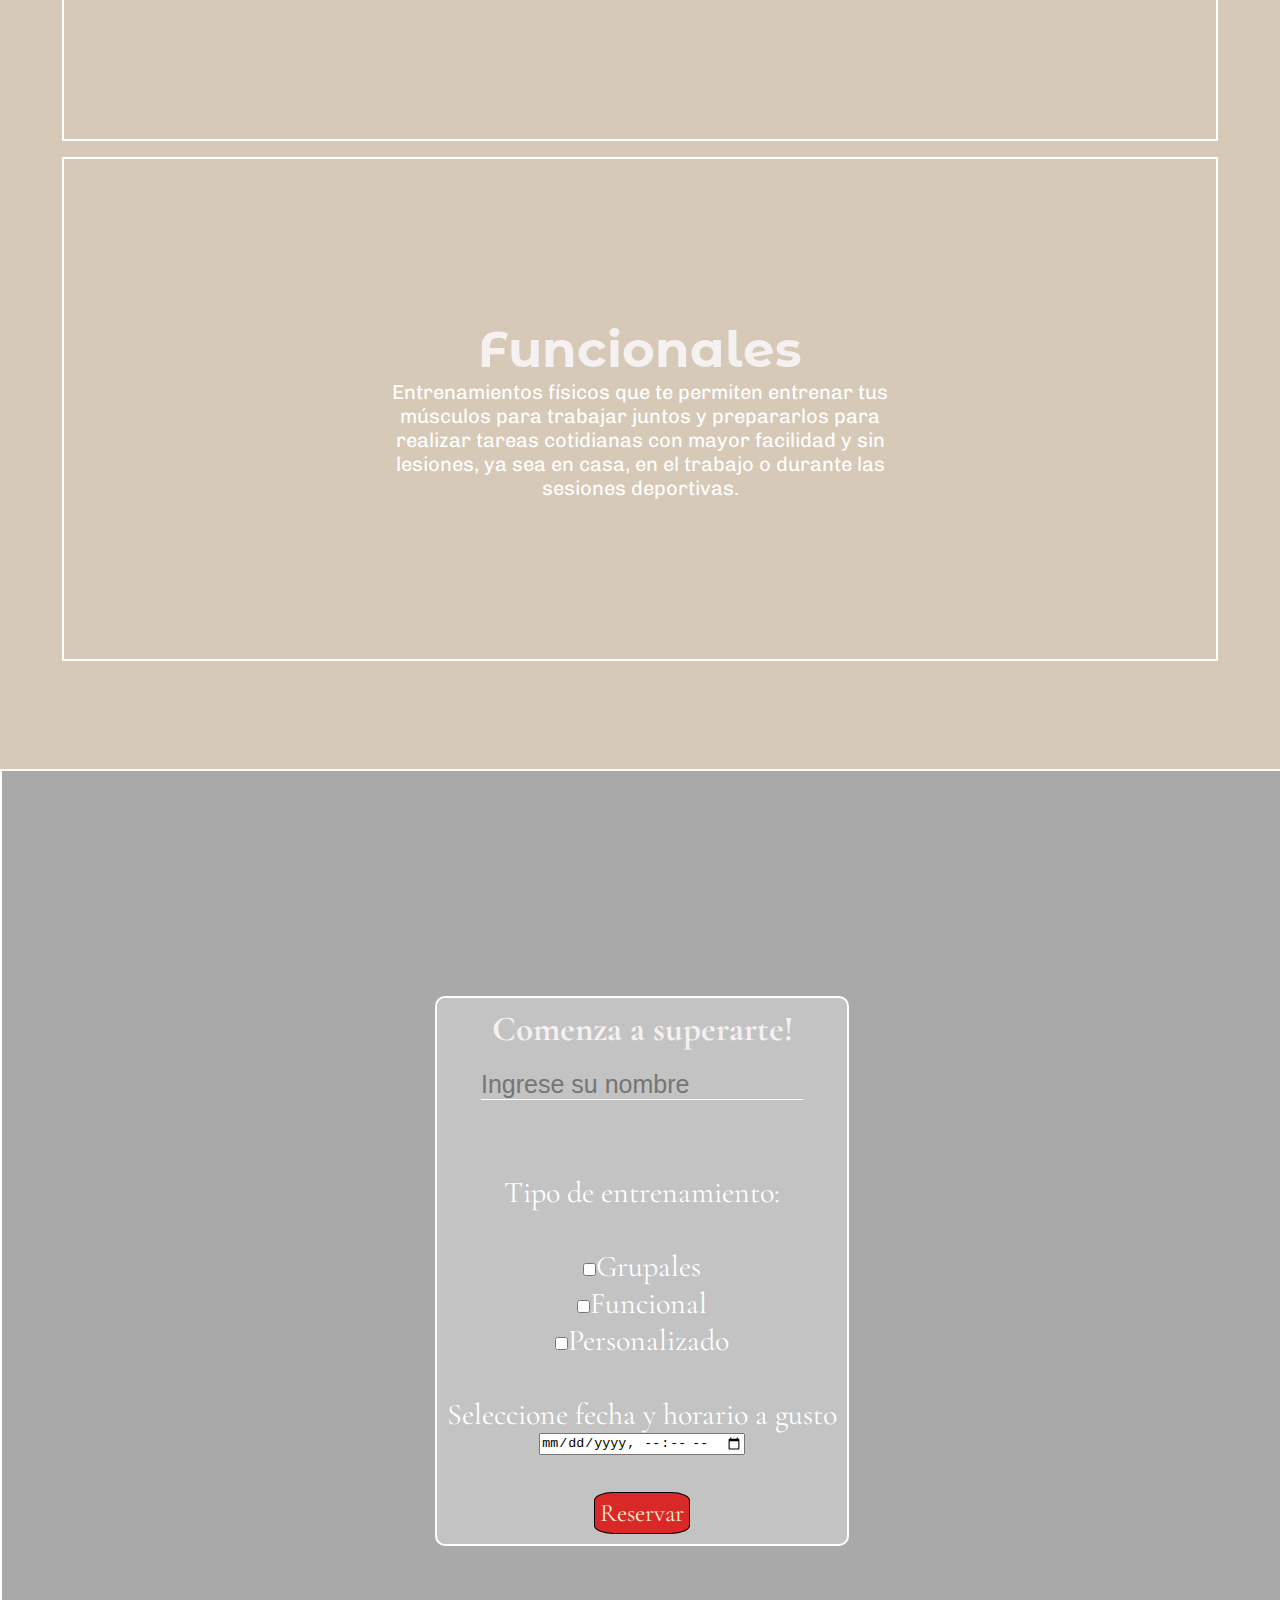
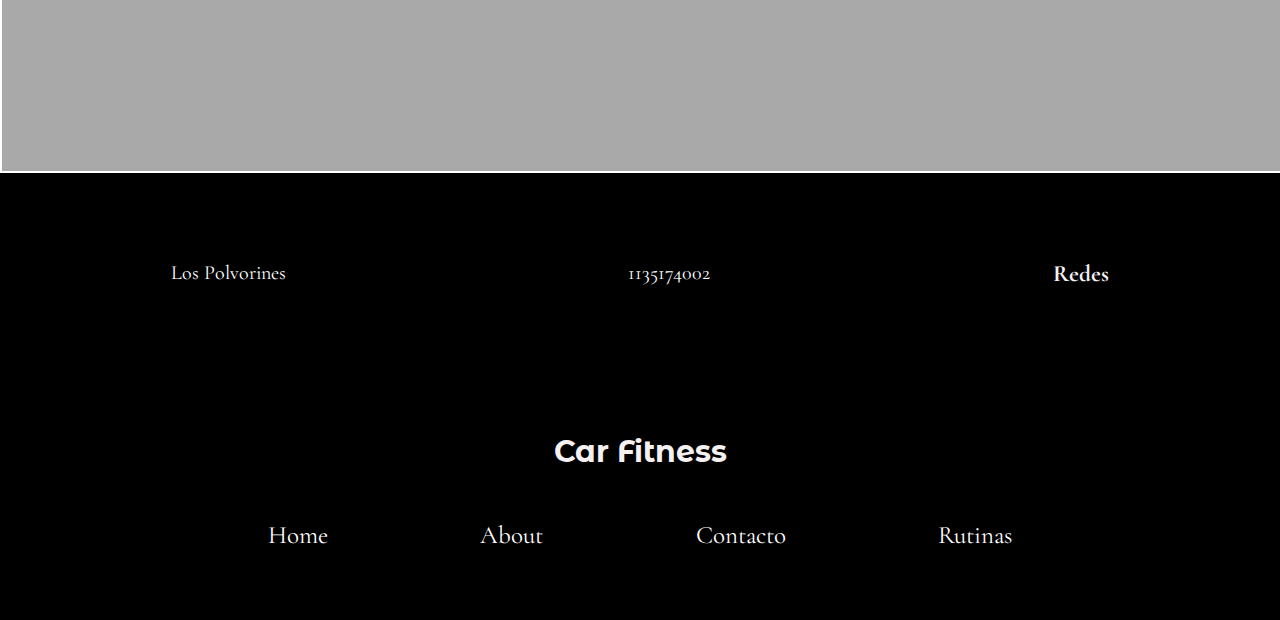
==== commit fbcf6c5f: "Ajustes en el responsive y edicion de diseño" ====
--- a/index.html
+++ b/index.html
@@ -17,8 +17,11 @@
 <body>
     <div class="titulo">
         <div class="logo">
+            <div class="icono-logo">
+                <i class="fas fa-dumbbell"></i>
+                <h3 id="Logo-name">Car Fitness</h3>
+            </div>
             <nav class="navbar">
-                <img id="logo1" src="Images/Logo1.png" alt="Logo">
                 <ul class ="elementosNav"> 
                     <li>
                         <a href="#home">Home</a>
@@ -30,11 +33,10 @@
                         <a href="#contacto">Contacto</a>
                     </li>
                     <li>
-                        <a href="#rutinas">Entrenamientos</a>
+                        <a href="#rutinas">Rutinas</a>
                     </li>
                     
                 </ul>
-                <img id="logo2" src="Images/Logo1.png" alt="Logo">
             </nav>
         </div>
         
@@ -52,7 +54,7 @@
 
     <div class="hero">
         <div id="about">
-            <h2>Carmela Tripodi</h2> 
+            <h1>Carmela Tripodi</h1> 
         
             <p>Personal trainer desde 2020, guardavidas y estudiante de profesorado de Ed.Fisica Nacional. Mi objetivo es que puedas disfrutar de los beneficios que tiene para el cuerpo y para la mente, contar 
                 con una rutina de entrenamiento que te mantenga en actividad. El cuerpo es la máquina más maravillosa de la creación y
@@ -66,20 +68,20 @@
     <div id="contenedor_propuestas"> 
         <div id="propuestas"></div>
 
-            <ul class="propuesta">
-                <li>
-                    <a class="propuesta" href="#">Armo tu plan de entrenamiento según objetivos.</a>
+            <ul id="propuesta">
+                <li>
+                    <p class="text_propuesta">Armo tu plan de entrenamiento según objetivos.</p>
                 </li> 
                 <li>
-                    <a class="propuesta" href="#">Clases personalizadas.</a>
-                </li>
-                <li>
-                    <a class="propuesta"href="#">Clases Grupales.</a>
-                </li>
-                <li>
-                <a class="propuesta" href="#">Entrenamiento para todas las edades.</a>
-            </li>
-        </ul>
+                    <p class="text_propuesta">Clases personalizadas.</p>
+                </li>
+                <li>
+                    <p class="text_propuesta">Clases Grupales.</p>
+                </li>
+                <li>
+                    <p class="text_propuesta">Entrenamiento para todas las edades.</p>
+                </li>
+            </ul>
         
      </div>
 
@@ -92,10 +94,12 @@
                 <div class="contenido">
                     <i class="fas fa-dumbbell"></i>
                     <h3>Personalizados</h3>
-                    <p>Entrenamientos personalizados en funcion del resultado que buscas: aumentar masa muscular,
-                    fuerza o trabajo aerobico personalizado</p>
+                    <div class="contenido_description">
+                        <p>Entrenamientos personalizados en funcion del resultado que buscas: aumentar masa muscular,
+                        fuerza o trabajo aerobico personalizado</p>
+                    </div>
                 </div> 
-                
+               
             </div>
             
             <div class="rutina-hija">
@@ -104,7 +108,9 @@
                 <div class="contenido">
                     <i class="fas fa-user-friends"></i>
                     <h3>Grupales</h3>
-                    <p>Entrenamientos en conjunto con otras personas realizando distintos tipos de ejercicios, respetando los protocolos de seguridad frente al Covid-19</p>
+                    <div class="contenido_description">    
+                        <p>Entrenamientos en conjunto con otras personas realizando distintos tipos de ejercicios, respetando los protocolos de seguridad frente al Covid-19</p>
+                    </div>
                 </div>
                 
             </div>
@@ -115,7 +121,9 @@
                 <div class="contenido">
                     <i class="fas fa-running"></i>
                     <h3>Funcionales</h3>
-                    <p>Entrenamientos físicos que te permiten entrenar tus músculos para trabajar juntos y prepararlos para realizar tareas cotidianas con mayor facilidad y sin lesiones, ya sea en casa, en el trabajo o durante las sesiones deportivas.</p>
+                    <div class="contenido_description">
+                        <p>Entrenamientos físicos que te permiten entrenar tus músculos para trabajar juntos y prepararlos para realizar tareas cotidianas con mayor facilidad y sin lesiones, ya sea en casa, en el trabajo o durante las sesiones deportivas.</p>
+                    </div>
                 </div>
                 
             </div>
@@ -152,10 +160,13 @@
     <footer>
         
         <div id="contacto">
-            <p>Localidad: Los Polvorines</p>
+            <div class="localidad">
+                <p>Los Polvorines</p>
+                <i class="fas fa-home"></i>
+            </div>
             <div class="whatsapp">
+                <p>1135174002</p>
                 <i class="fab fa-whatsapp"></i>
-                <p>1135174002</p>
             </div>
             <div class="redes">
                 <h3>Redes</h3>
@@ -166,8 +177,11 @@
     </footer>
 
     <div class="logo2">
+        <div class="icono-logo">
+            <i class="fas fa-dumbbell"></i>
+            <h3 id="Logo-name">Car Fitness</h3>
+        </div>
         <nav class="navbarbottom">
-            <i class="fas fa-dumbbell"></i>
             <ul class ="elementosNavBottom"> 
                 <li>
                     <a href="#home">Home</a>
@@ -179,11 +193,10 @@
                     <a href="#contacto">Contacto</a>
                 </li>
                 <li>
-                    <a href="#rutinas">Entrenamientos</a>
-                </li>
-               
+                    <a href="#rutinas">Rutinas</a>
+                </li>
             </ul>
-            <i class="fas fa-dumbbell"></i>
+            
         </nav>
     </div>
 </body>
--- a/Styles/style.css
+++ b/Styles/style.css
@@ -47,31 +47,25 @@
 #botonInfo{
     width: 23%;
     margin-bottom: 30px;
+    
 }
 
 #botonInfo button{
     font-family: 'Cormorant Garamond', serif;
-    font-size: 20px;
-    background-color: indianred;
+    font-size: 25px;
+    background-color: rgb(216, 40, 40);
     color: blanchedalmond;
-    border: 5px solid black;
+    border: 1px solid black;
     border-radius: 20%;
+    padding: 20px;
 }
 #botonInfo button:hover{
     transition:0.4s ;
-    background-color: grey;
-    border-color: indianred;
+    background-color: rgb(133, 24, 24);
+    border-color: rgb(133, 24, 24);
     color:honeydew;
 }
-#logo1{
-    width: 10%;
-    border-radius: 100%;
-}
-
-#logo2{
-    width: 10%;
-    border-radius: 100%;
-}
+
 .logo{
     display: flex;
     flex-direction: row;
@@ -105,27 +99,54 @@
     padding: 5px;
 }
 
+.icono-logo{
+    display: flex;
+    flex-direction: column;
+    justify-content: center;
+    align-items: center;
+    width: 50%;
+    padding: 20px 0px;
+    
+}
+
+.icono-logo i{
+    color: white;
+    font-size: 40px;
+}
+
+.icono-logo h3{
+    font-family: 'Montserrat Alternates', sans-seri;
+    font-size: 30px;
+}
 
 .hero{
     display: flex;
     flex-direction: row;
-    justify-content: space-around;
-    padding: 5% 15%;
-    background-image: url("../Images/FondoHero3.jpg");
-    background-position: center;
-    background-size: cover;
-    font-family: 'Chivo', sans-serif;
+    justify-content: center;
+    background-color: rgb(31, 29, 29);
     font-size: 25px;
 }
 
-#about h2{
+#about{
+    border: 2px solid white;
+    border-radius: 20px;
+    height: 600px;
+    margin: 20px 0px;
+    padding: 30px;
+    display: flex;
+    flex-direction: column;
+    justify-content: center;
+
+}
+#about h1{
     color: rgb(245, 241, 241);
     font-family: 'Cormorant Garamond', serif;
+    text-align: center;
     border: 0px;
     margin:50px;
 }
 
-#about h2:hover{
+#about h1:hover{
     transition: 2s;
     transition-timing-function: ease-out;
     transform: scale(1.3);
@@ -135,7 +156,6 @@
     color: rgb(245, 241, 241);
     font-family: 'Chivo', sans-serif;
     margin: 25px;
-    padding-top:10% ;
     height: 500px;
     width: 500px;
 }
@@ -149,8 +169,10 @@
 
 #perfil{
     width: 500px;
-    height: 500px;
-    margin:50px; 
+    height: 500px; 
+    margin-top: 100px;
+    margin-left: 50px;
+    border: 2px solid white;
     border-radius: 50%;
 }
 
@@ -182,19 +204,30 @@
     z-index: -1;
 }
 
-
-.propuesta{
-    width: 100%;
-    display: flex;
-    flex-direction: column;
-    justify-content: center;
-    align-items: center;
-}
-
-.propuesta li{
-    width: 25%;
-    border-radius: 10px solid darkslategrey;
-}
+#propuesta{
+    width: 100%;
+    display: flex;
+    flex-direction: column;
+    justify-content: center;
+    align-items: center;
+}
+
+#propuesta li{
+    width: 40%;
+    margin: 5px 0px;
+    border: 5px solid rgb(139, 4, 31);
+    border-radius: 10px;
+}
+
+
+
+.text_propuesta{
+    width: 100%;
+    text-align: center;
+    color: white;
+    padding: 10px;
+}
+
 a.propuesta:link, a.propuesta:visited{
     color: white;
     border: 10px solid darkslategrey;
@@ -218,19 +251,17 @@
     flex-direction: row;
     justify-content: space-around;
     background-color: dimgrey;
-    padding: 0%;
+    padding: 100px 0;
     margin: 0%;
     width: 100%;
-    background-image: url("../Images/Personalizado2.png");
-    background-position: center;
-    background-size: cover;
+    background-color: rgb(214, 201, 183);
     
     
 }
 
 .rutina-hija{
     height: 500px;
-    padding: 100px 0%;
+   
     display: flex;
     flex-direction: column;
     justify-content: center;
@@ -241,8 +272,9 @@
   
 }
 .rutina-hija .contenido{
+    padding: 0px 30px;
     text-align: center;
-    
+    z-index: 1;
 }
 
 .rutina-hija i{
@@ -269,18 +301,18 @@
     width: 100%;
     height: 100%;
     position: absolute;
-    z-index: -1;
+    border: 2px solid white;
     filter: grayscale(0.4);
 
     
 }
 #fondoGrupal{
-    background-image: url("../Images/Personalizado1.png");
+    background-image: url("../Images/Mancuernas3.jpg");
     background-position: center;
     background-size: cover;
     position: absolute;
-    z-index: -1;
     filter: grayscale(0.4);
+    border: 2px solid white;
     width: 100%;
     height: 100%;
 }
@@ -290,8 +322,8 @@
     background-position: center;
     background-size: cover;
     position: absolute;
-    z-index: -1;
     filter: grayscale(0.4);
+    border: 2px solid white;
     width: 100%;
     height: 100%;
 }
@@ -314,12 +346,23 @@
     font-size: 30px;
     width: 100%;
     height: 1000px;
+    border: 2px solid white;
     /* background-image: url("../Images/Cardio2.jpg");
     background-position: center;
     background-size: cover; */
 }
 #formulario h3{
     margin-bottom: 20px;
+}
+
+.contenido_description{
+    display: flex;
+    justify-content: center;
+    width: 100%;
+}
+
+.contenido_description p{
+    width: 50%;
 }
 
 #fondo_formulario{
@@ -338,8 +381,10 @@
     flex-direction: column;
     justify-content: center;
     align-items: center;
-    width: 100%;
-    
+    border: 2px solid white;
+    border-radius: 10px;
+    padding: 10px;
+    background-color: rgba(255,255,255,0.3);
 }
 
 
@@ -365,16 +410,17 @@
 
 form button{
     font-family: 'Cormorant Garamond', serif;
-    font-size: 20px;
-    background-color: indianred;
+    font-size: 25px;
+    background-color: rgb(216, 40, 40);
     color: blanchedalmond;
-    border: 5px solid black;
+    border: 1px solid black;
     border-radius: 20%;
+    padding: 5px;
 }
 form button:hover{
     transition:0.4s ;
-    background-color: grey;
-    border-color: indianred;
+    background-color: rgb(133, 24, 24);
+    border-color: rgb(133, 24, 24);
     color:honeydew;
 }
 
@@ -404,25 +450,39 @@
 }
 .logo2{
     display: flex;
-    flex-direction: row;
-    justify-content: center;
-    width: 100%;
+    flex-direction: column;
+    justify-content: center;
+    align-items: center;
+    width: 100%;
+    padding: 40px 0;
     background-color: black;
 }
 
 .navbarbottom{
     display: flex;
     justify-content: space-around;
-    width: 100%;
+    align-items: center;
+    width: 100%;
+    margin: 30px 0;
     
 }
 .elementosNavBottom{
     display: flex;
     flex-direction: row;
     justify-content:space-around;
-    width: 50%;
-    
-}
+    align-items: center;
+    width: 70%;
+    
+}
+.elementosNavBottom a{
+    text-decoration: none;
+    font-size: 25px;
+    font-family: 'Cormorant Garamond', serif;
+    color:white;
+    transition: 500ms;
+    transition-timing-function: ease-out;
+}
+
 .elementosNavBottom a:hover{
     color: white;
     cursor:pointer;
@@ -438,6 +498,12 @@
     color: white;
 }
 
+.localidad i{
+    font-size: 40px;
+    color: white;
+    
+}
+
 .redes i{
     font-size: 40px;
     color: white;
@@ -452,8 +518,9 @@
     display: flex;
     flex-direction: row;
     justify-content: space-around;
-    align-items: center;
-    width: 100%;
+    align-items: flex-start;
+    width: 50%;
+    padding-right: 100px;
     
 }
 .navbar i{
@@ -465,19 +532,22 @@
     display: flex;
     flex-direction: row;
     justify-content: space-around;
-    width: 70%;
+    width: 100%;
+    padding-right: 10px;
+
 }
 
 .elementosNav li{
     text-decoration: none;
-    
-    margin: 50px 0;
+    margin: 50px 20px;
     transition-delay: 500ms;
     transition-duration: 500ms;
     
 }
 .elementosNav a{
     text-decoration: none;
+    font-size: 30px;
+    font-family: 'Cormorant Garamond', serif;
     color:white;
     transition: 500ms;
     transition-timing-function: ease-out;
@@ -495,59 +565,270 @@
 }
 
 /* Extra small devices (phones, 600px and down) */
-@media only screen and (max-width: 768px) {
-    #logo2{
-        display: none;
-    }
-    #logo1{
-        width: 50%;
+@media only screen and (max-width: 600px) {
+    .logo {
+        margin-bottom: 0;
+        width: 100%;
+        display: flex;
+        flex-direction: column;
+        justify-content: center;
+    }
+
+    .logo2 {
+        margin-bottom: 0;
+        width: 100%;
+        display: flex;
+        flex-direction: column;
+        justify-content: center;
+    }
+
+    .icono-logo {
+        display: flex;
+        flex-direction: column;
+        justify-content: center;
+        align-items: center;
+        width: 100%;
+    }
+
+    .navbar {
+        display: flex;
+        flex-direction: row;
+        justify-content: space-around;
+        align-items: flex-start;
+        width: 100%;
+        padding: 0%;
+    }
+
+    .elementosNav {
+        display: flex;
+        flex-direction: row;
+        justify-content: space-around;
+    }
+
+    .elementosNav li {
+        text-decoration: none;
+        margin: 10px;
+        transition-delay: 500ms;
+        transition-duration: 500ms;
+    }
+
+    .elementosNav a{
+        font-size: 16px;
+    }
+
+    .elementosNavBottom li {
+        text-decoration: none;
+        margin: 3px;
+        transition-delay: 500ms;
+        transition-duration: 500ms;
+    }
+
+    .elementosNavBottom a {
+        font-size: 17px;
+    }
+
+    .tituloPrincipal {
+        width: 100%;
+        display: flex;
+        flex-direction: column;
+        justify-content: center;
+        align-items: center;
+        margin: 0px;
+    }
+
+    #titulo {
+        margin-top: 118px;
+        font-size: 8px;
+        color: white;
+        text-decoration: underline;
+    }
+
+    #botonInfo {
+        margin-bottom: 30px;
+        margin-right: -49px;
+    }
+    
+
+    #titulo h1{
+        background-color: rgb(70, 65, 65,0.9);
+    }
+
+    #botonInfo button {
+        font-family: 'Cormorant Garamond', serif;
+        font-size: 13px;
+        background-color: rgb(216, 40, 40);
+        color: blanchedalmond;
+        border: 1px solid black;
+        border-radius: 20%;
+        padding: 11px;
+    }
+
+    .hero {
+        flex-direction: column;
+        padding: 0;
+    }
+
+    #about {
+        border: 2px solid white;
+        border-radius: 20px;
+        height: 412px;
+        margin: 20px 0px;
+        padding: 9px;
+        display: flex;
+        flex-direction: column;
+        justify-content: center;
+        margin: 20px;
+    }
+
+    #about h1 {
+        color: rgb(245, 241, 241);
+        font-family: 'Cormorant Garamond', serif;
+        text-align: center;
+        border: 0px;
+        margin: 28px;
+    }
+
+    #about p {
+        color: rgb(245, 241, 241);
+        font-family: 'Chivo', sans-serif;
+        font-size: 20px;
         
     }
+
+    #perfil {
+        width: 500px;
+        margin: 50px;
+        border: 2px solid white;
+        border-radius: 50%;
+    }
+
+    
+
+    #propuesta li {
+        width: 80%;
+    }
+
+    #rutinas {
+        display: flex;
+        flex-direction: column;
+        justify-content: space-around;
+        align-items: center;
+        background-color: dimgrey;
+        padding: 100px 0;
+        margin: 0%;
+        width: 100%;
+        background-color: rgb(214, 201, 183);
+    }
+
+    .rutina-hija {
+        width: 90%;
+        margin: 10px;
+    }
+
+    .rutina-hija .contenido h3 {
+        font-family: 'Montserrat Alternates', sans-seri;
+        font-size: 35px;
+    }
+
+    
+
+    #formulario{
+        border: none;
+        height: 500px;
+    }
+
+    form{
+        font-size: 21px;
+        
+    }
+
+    form h3{
+        color: black;
+    }
+
+    input[type=text] {
+        background-color: transparent;
+        border: 0;
+        border-bottom: 1px solid white;
+        outline: none;
+        color: black;
+        
+    }
+
+    #contacto{
+        width: 100%;
+    }
+}
+
+/* Small devices (portrait tablets and large phones, 600px and up) */
+@media only screen and (min-width: 600px) {
+    .logo{
+        flex-direction: column;
+    }
+
+    .icono-logo{
+        width: 100%;
+    }
+
     .navbar{
-        flex-direction: column;
-    }
-    
+        width: 100%;
+        padding-right: 0;
+    }
+
+    #about {
+        margin: 20px 23px;
+    }    
+
+    #perfil {
+        margin: 50px;
+        border: 2px solid white;
+        border-radius: 50%;
+    }
+
     .hero{
         flex-direction: column;
-        padding: 0;
-    }
-    .hero #perfil {
-        width: 100%;
-        height: 100%;
-        margin: 0;
-    }
-
-    #about p{
-        width: 100%;
-        margin: 0;
-        margin-bottom: 40px;
-        padding:10px ;
-    }
+    }
+
     #rutinas{
         flex-direction: column;
     }
 
+    #rutinas {
+        flex-direction: column;
+        justify-content: center;
+        align-items: center;
+    }
+
     .rutina-hija{
-        width: 100%;
-    }
-    .rutina-hija img{
-        border: 0;
-    }
-
-     
-    }
+        width: 90%;
+        margin: 10px 0px;
+    }
+}
 
 /* Medium devices (landscape tablets, 768px and up) */
 @media only screen and (min-width: 768px) {
-
+    .hero{
+        align-items: center;
+    }
+
+    #about {
+        height: 490px;
+        padding: 66px;
+        align-items: center;
+    }
 }
 
 /* Large devices (laptops/desktops, 992px and up) */
 @media only screen and (min-width: 992px) {
+    .hero{
+        flex-direction: row;
+    }
 
 }
 
 /* Extra large devices (large laptops and desktops, 1200px and up) */
 @media only screen and (min-width: 1200px) {
 
-}+}
+
+
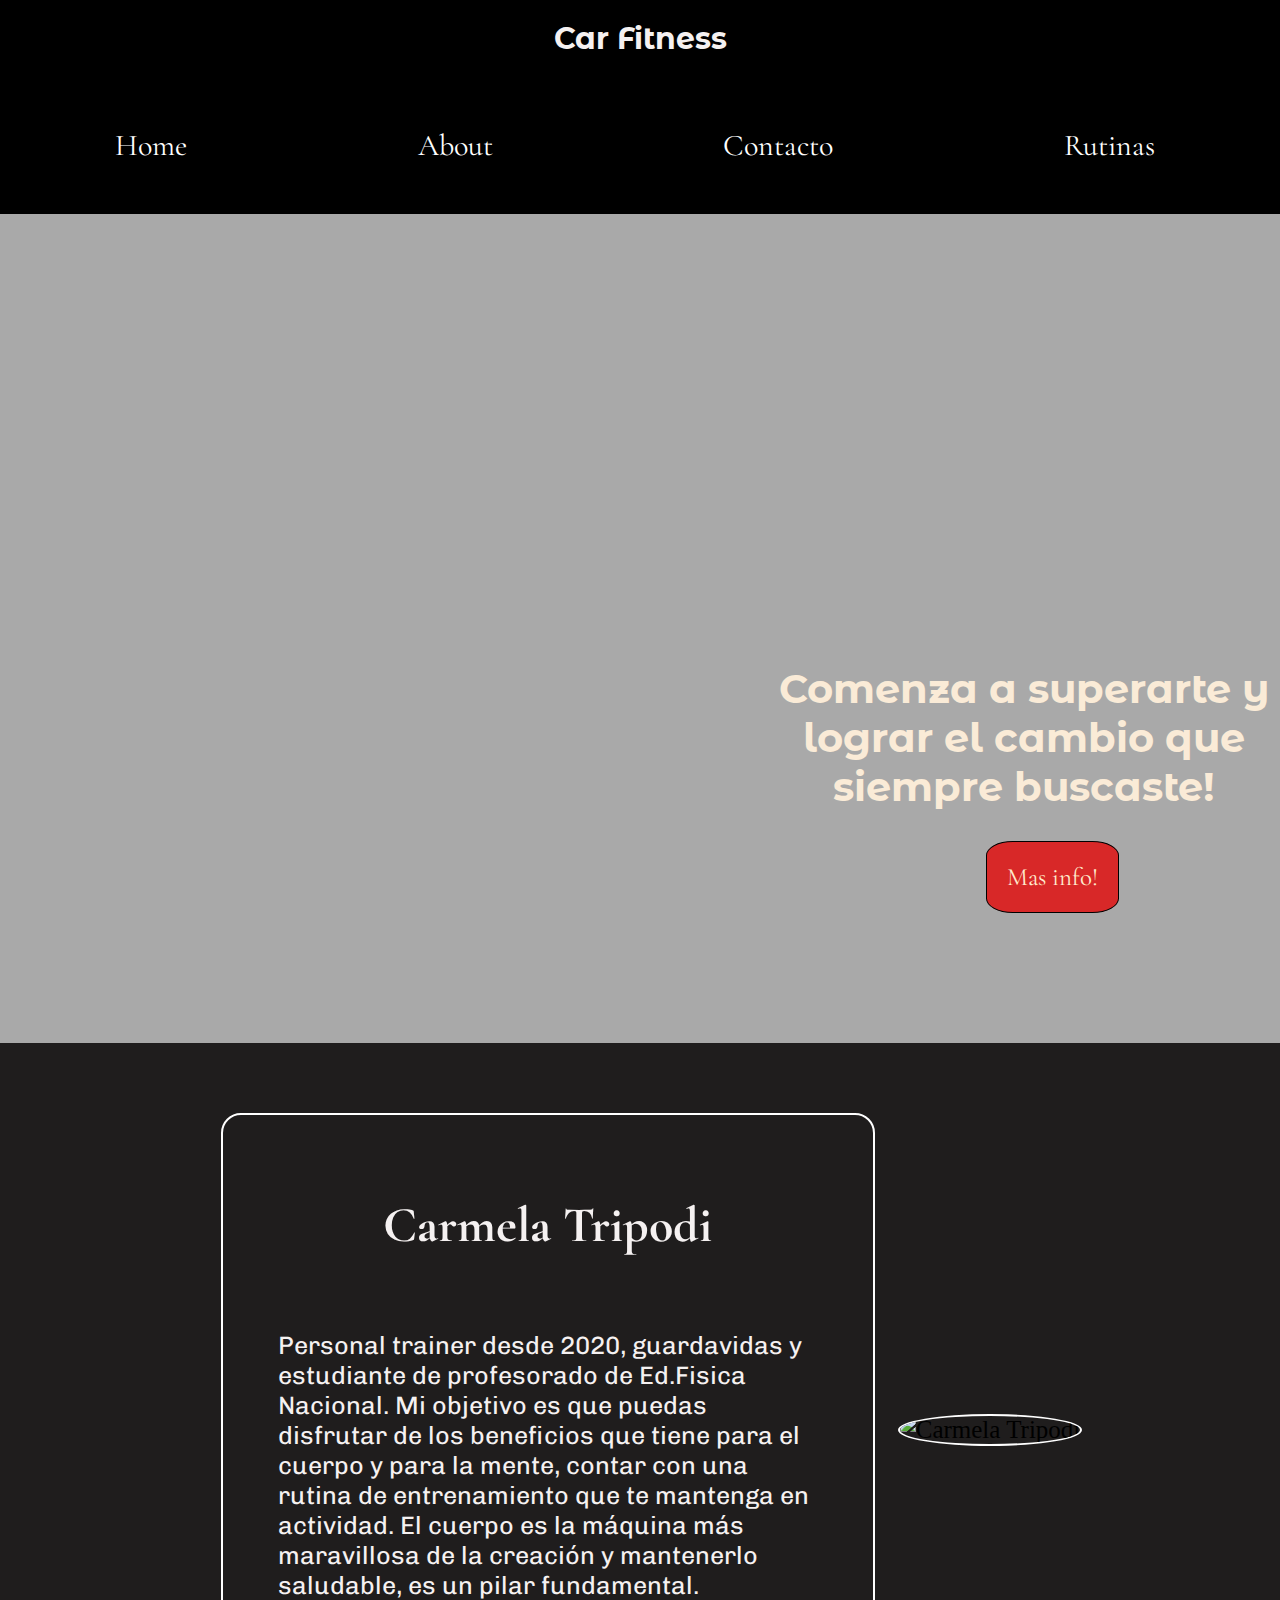
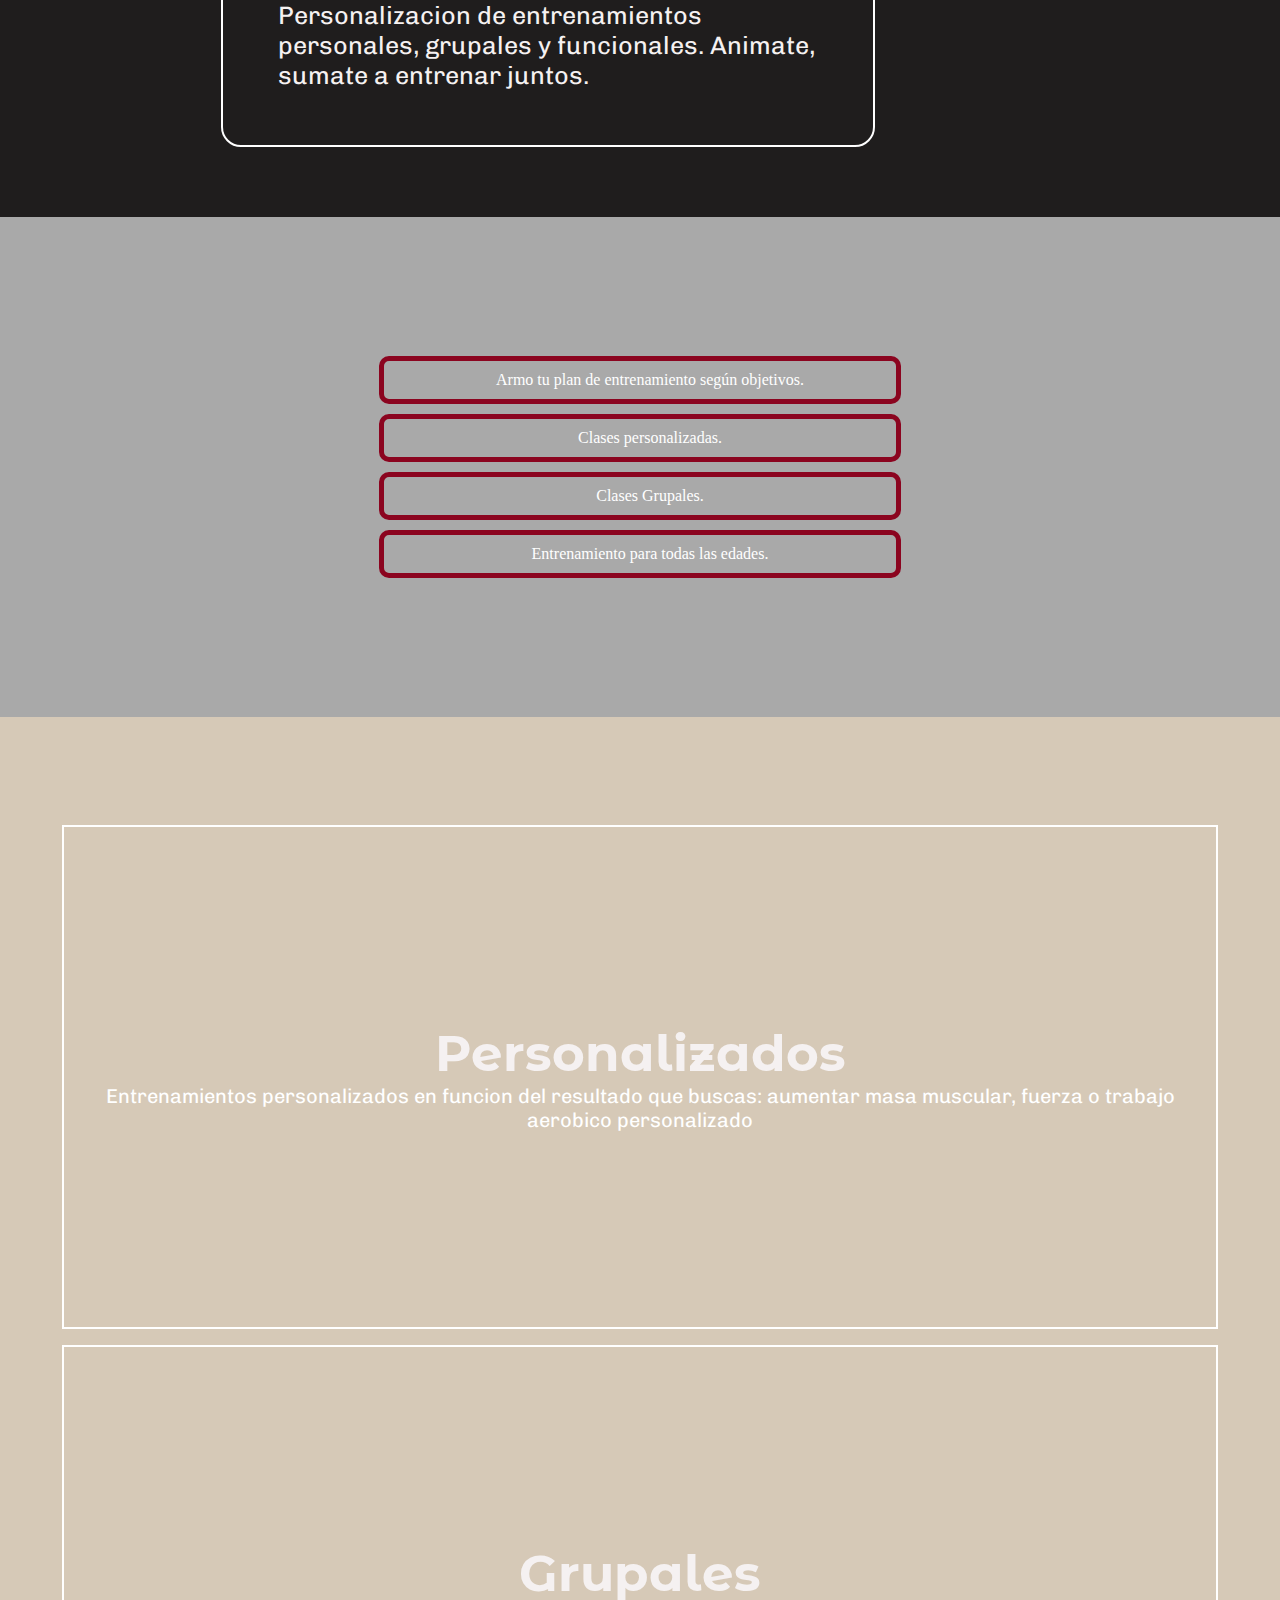
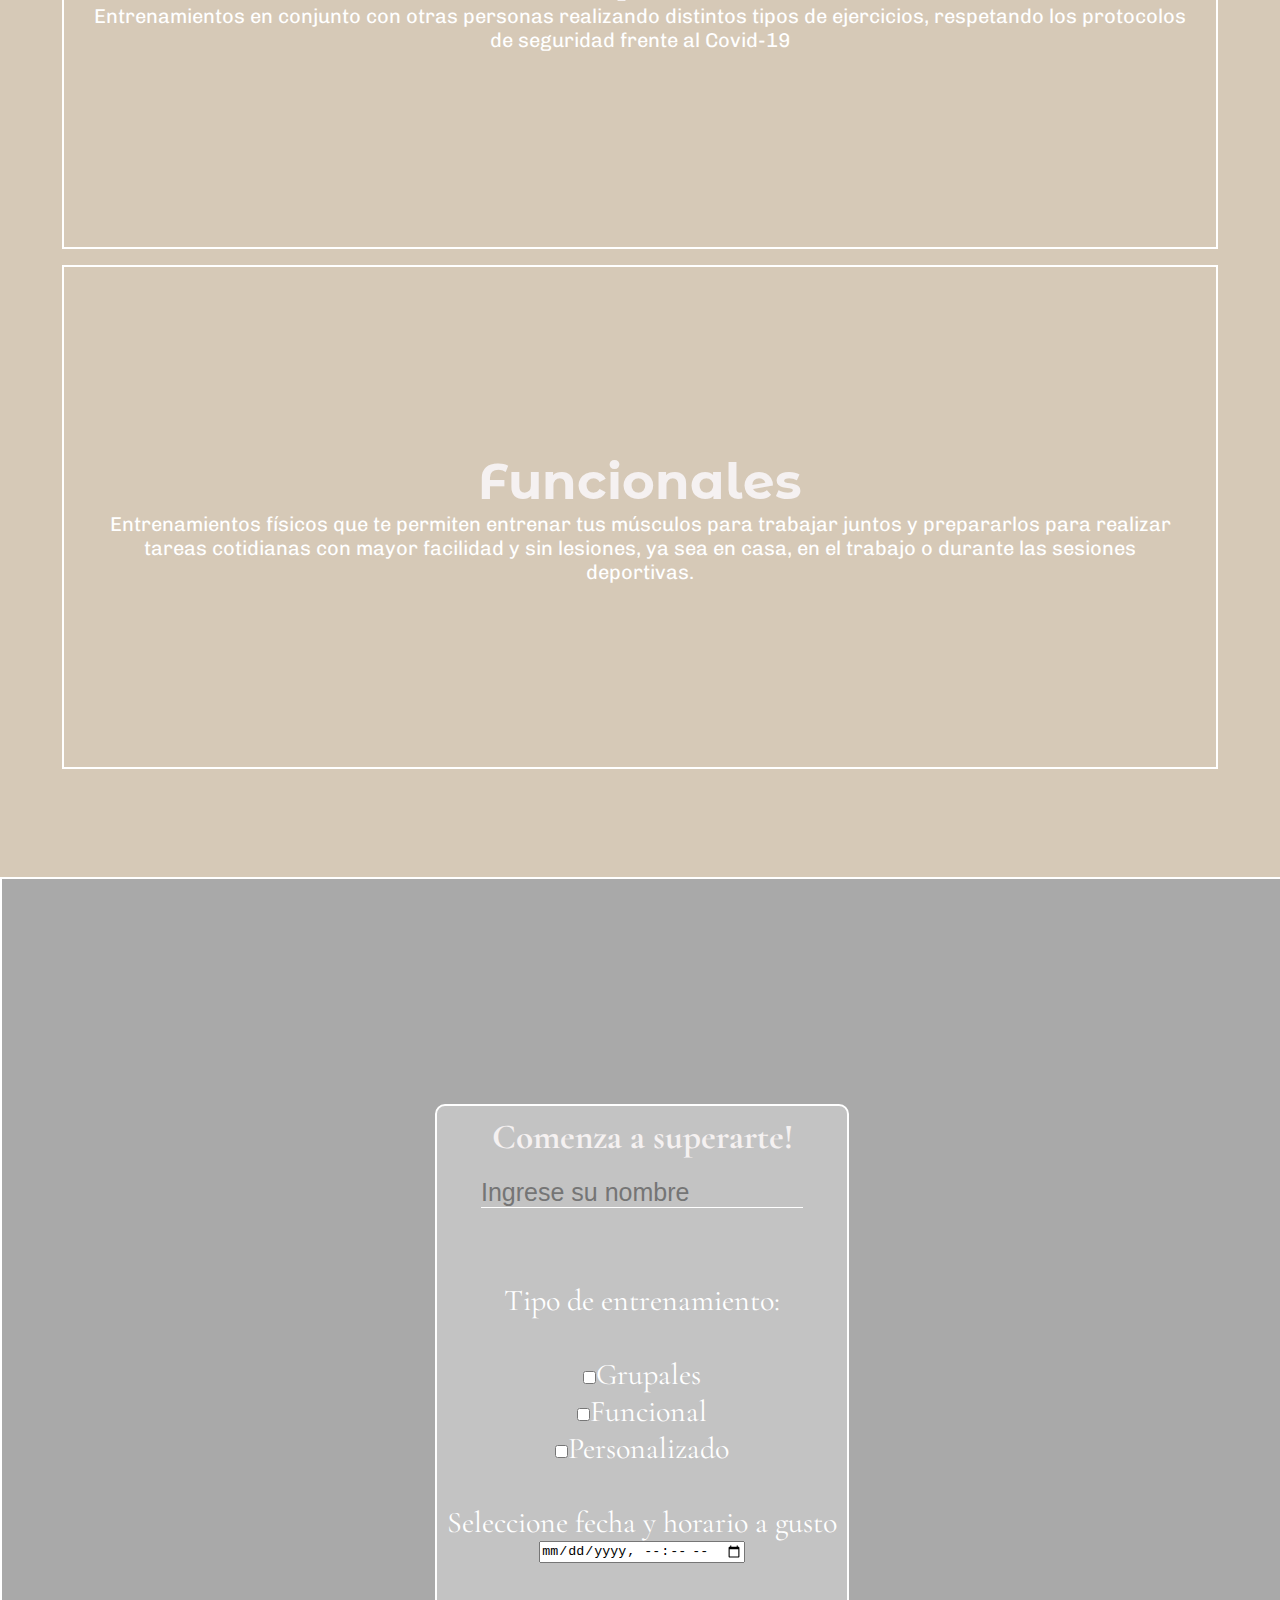
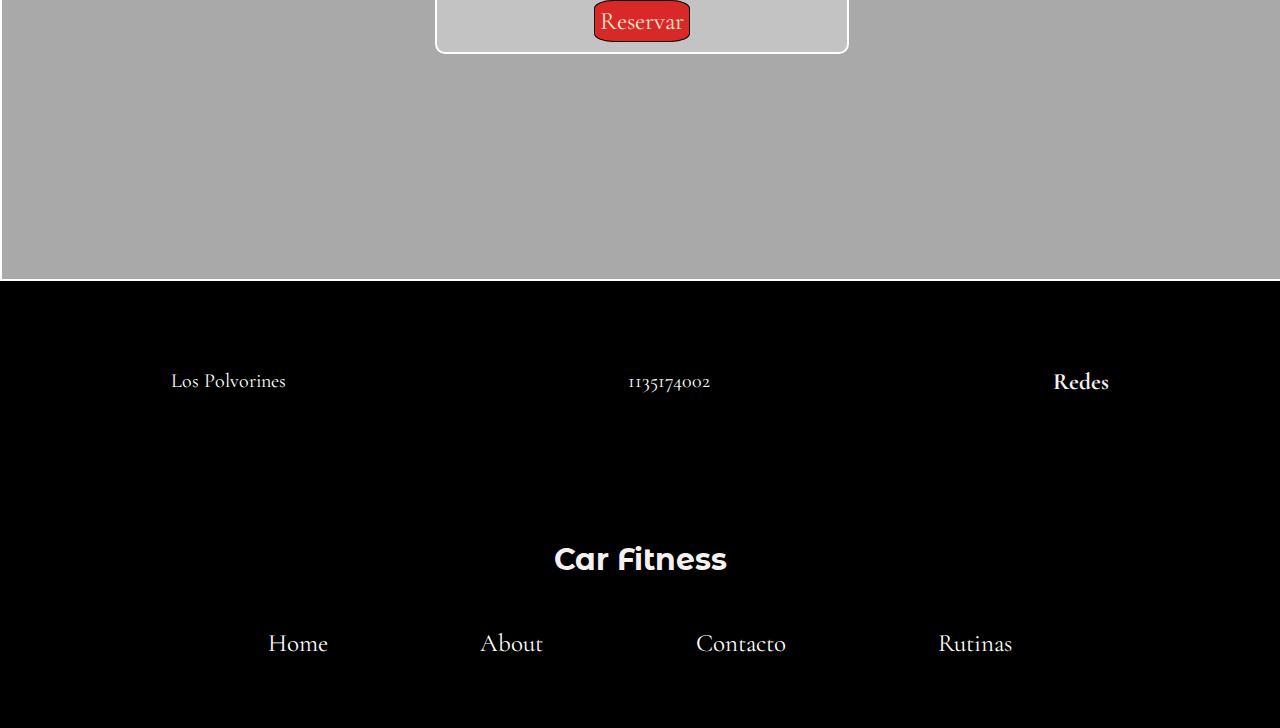
==== commit 55995ab2: "Modificacion del responsive" ====
--- a/index.html
+++ b/index.html
@@ -61,7 +61,9 @@
                 mantenerlo saludable, es un pilar fundamental. Personalizacion de entrenamientos personales, grupales y funcionales.
                 Animate, sumate a entrenar juntos.</p>
         </div>
-        <img id="perfil" src="Images/About.png" alt="Carmela Tripodi">
+        <div class= "perfil">
+            <img id="perfil" src="Images/About.png" alt="Carmela Tripodi">
+        </div>
         
     </div>
     
--- a/Styles/style.css
+++ b/Styles/style.css
@@ -130,7 +130,7 @@
 #about{
     border: 2px solid white;
     border-radius: 20px;
-    height: 600px;
+    
     margin: 20px 0px;
     padding: 30px;
     display: flex;
@@ -156,8 +156,6 @@
     color: rgb(245, 241, 241);
     font-family: 'Chivo', sans-serif;
     margin: 25px;
-    height: 500px;
-    width: 500px;
 }
 
 #about p:hover{
@@ -166,12 +164,11 @@
     transform: scale(1.1);
 }
 
-
+.perfil{
+    text-align: center;
+}
 #perfil{
-    width: 500px;
-    height: 500px; 
-    margin-top: 100px;
-    margin-left: 50px;
+    width: 80%; 
     border: 2px solid white;
     border-radius: 50%;
 }
@@ -362,7 +359,7 @@
 }
 
 .contenido_description p{
-    width: 50%;
+    width: 100%;
 }
 
 #fondo_formulario{
@@ -669,14 +666,6 @@
     }
 
     #about {
-        border: 2px solid white;
-        border-radius: 20px;
-        height: 412px;
-        margin: 20px 0px;
-        padding: 9px;
-        display: flex;
-        flex-direction: column;
-        justify-content: center;
         margin: 20px;
     }
 
@@ -695,12 +684,7 @@
         
     }
 
-    #perfil {
-        width: 500px;
-        margin: 50px;
-        border: 2px solid white;
-        border-radius: 50%;
-    }
+    
 
     
 
@@ -779,14 +763,11 @@
         margin: 20px 23px;
     }    
 
-    #perfil {
-        margin: 50px;
-        border: 2px solid white;
-        border-radius: 50%;
-    }
 
     .hero{
-        flex-direction: column;
+        
+        flex-direction: column;
+        padding: 50px;
     }
 
     #rutinas{
@@ -802,6 +783,10 @@
     .rutina-hija{
         width: 90%;
         margin: 10px 0px;
+    }
+
+    .contenido_description p {
+        width: 100%;
     }
 }
 
@@ -809,26 +794,30 @@
 @media only screen and (min-width: 768px) {
     .hero{
         align-items: center;
+        padding: 50px;
     }
 
     #about {
-        height: 490px;
-        padding: 66px;
         align-items: center;
     }
 }
 
 /* Large devices (laptops/desktops, 992px and up) */
 @media only screen and (min-width: 992px) {
+    
+    
+
+}
+
+/* Extra large devices (large laptops and desktops, 1200px and up) */
+@media only screen and (min-width: 1200px) {
     .hero{
         flex-direction: row;
     }
 
-}
-
-/* Extra large devices (large laptops and desktops, 1200px and up) */
-@media only screen and (min-width: 1200px) {
-
-}
-
-
+    #about{
+        width: 50%;
+    }
+}
+
+
